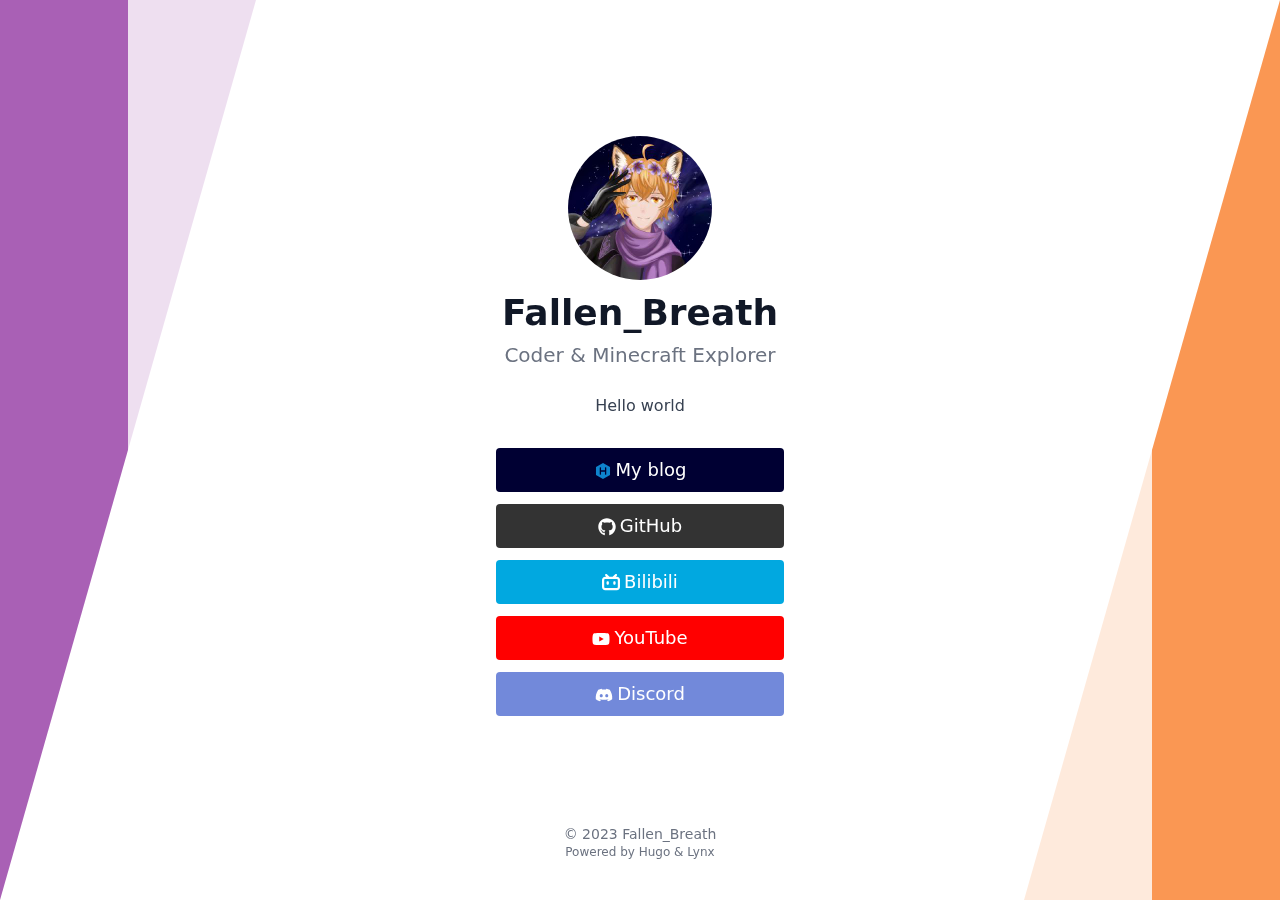
==== index.html @ fc7e2ca7 "deploy: 466e46b40feae7530b69effff3818c81c4ce4b75" ====
<!doctype html><html lang=en><head><meta charset=utf-8><meta http-equiv=content-language content="en"><meta name=viewport content="width=device-width,initial-scale=1"><meta http-equiv=x-ua-compatible content="ie=edge"><title>Fallen_Breath</title><meta name=title content="Fallen_Breath"><meta name=description content><link rel=canonical href=https://fallenbreath.me/><link rel=alternate type=application/rss+xml href=/index.xml title=Fallen_Breath><link type=text/css rel=stylesheet href=/css/main.bundle.min.0ee18db799de64c3e9837ef24f89d8af4ac7f9696e27af61d8c3b2578f68b9fffe9ba05988e21b5f06a4d78134c761743840141bb2765d816182a1c407ec6613.css integrity="sha512-DuGNt5neZMPpg37yT4nYr0rH+WluJ69h2MOyV49ouf/+m6BZiOIbXwak14E0x2F0OEAUG7J2XYFhgqHEB+xmEw=="><link rel=apple-touch-icon sizes=180x180 href=/apple-touch-icon.png><link rel=icon type=image/png sizes=32x32 href=/favicon-32x32.png><link rel=icon type=image/png sizes=16x16 href=/favicon-16x16.png><link rel=manifest href=/site.webmanifest><meta property="og:title" content><meta property="og:description" content><meta property="og:type" content="website"><meta property="og:url" content="https://fallenbreath.me/"><meta name=twitter:card content="summary"><meta name=twitter:title content><meta name=twitter:description content><meta name=generator content="Hugo 0.115.1"><meta name=author content="Fallen_Breath"><link href=#ZgotmplZ rel=me><link href=https://github.com/Fallen-Breath rel=me><link href=#ZgotmplZ rel=me><link href=https://www.youtube.com/ rel=me><link href=https://discord.com/users/457576839087521803 rel=me></head><body class="flex flex-col h-screen px-6 m-auto text-lg leading-7 bg-neutral max-w-7xl text-neutral-900 dark:bg-neutral-800 dark:text-white sm:px-14 md:px-24 lg:px-32"><main class=flex-grow><article class="flex flex-col items-center justify-center h-full mt-10 text-center"><header class="flex flex-col items-center mb-3"><img class="mb-2 rounded-full h-36 w-36" width=144 height=144 alt=Fallen_Breath src=/avatar_hu0527112b28845060affb33c1f9b567ed_116319_288x288_fill_q75_box_smart1.jpg><h1 class="text-4xl font-extrabold dark:text-white">Fallen_Breath</h1><h2 class="text-xl text-neutral-500 dark:text-neutral-400">Coder & Minecraft Explorer</h2><section class="pt-5 prose dark:prose-invert"><p>Hello world</p></section></header><div class="flex flex-col flex-wrap min-w-full mt-4 sm:min-w-0"><a class="link link-hexo mb-3 min-w-full rounded py-2 text-lg sm:px-24" href=https://blog.fallenbreath.me target=_blank rel="me noopener noreferrer"><span class=mr-1><span class="relative inline-block align-text-bottom icon"><!doctype html><svg id="hexo" xmlns="http://www.w3.org/2000/svg" width="512" height="512" viewBox="0 0 512 512" enable-background="new 0 0 512 512"><path fill="#0e83cd" d="M256.4 25.8l-2e2 115.5L56 371.5l199.6 114.7 2e2-115.5.4-230.2L256.4 25.8zM349 354.6l-18.4 10.7-18.6-11V275H2e2v79.6l-18.4 10.7-18.6-11v-197l18.5-10.6 18.5 10.8V237h112v-79.6l18.5-10.6 18.5 10.8v197z"/></svg></span></span>My blog</a>
<a class="link link-github mb-3 min-w-full rounded py-2 text-lg sm:px-24" href=https://github.com/Fallen-Breath target=_blank rel="me noopener noreferrer"><span class=mr-1><span class="relative inline-block align-text-bottom icon"><svg aria-hidden="true" focusable="false" data-prefix="fab" data-icon="github" class="svg-inline--fa fa-github fa-w-16" role="img" xmlns="http://www.w3.org/2000/svg" viewBox="0 0 496 512"><path fill="currentcolor" d="M165.9 397.4c0 2-2.3 3.6-5.2 3.6-3.3.3-5.6-1.3-5.6-3.6.0-2 2.3-3.6 5.2-3.6 3-.3 5.6 1.3 5.6 3.6zm-31.1-4.5c-.7 2 1.3 4.3 4.3 4.9 2.6 1 5.6.0 6.2-2s-1.3-4.3-4.3-5.2c-2.6-.7-5.5.3-6.2 2.3zm44.2-1.7c-2.9.7-4.9 2.6-4.6 4.9.3 2 2.9 3.3 5.9 2.6 2.9-.7 4.9-2.6 4.6-4.6-.3-1.9-3-3.2-5.9-2.9zM244.8 8C106.1 8 0 113.3.0 252c0 110.9 69.8 205.8 169.5 239.2 12.8 2.3 17.3-5.6 17.3-12.1.0-6.2-.3-40.4-.3-61.4.0.0-70 15-84.7-29.8.0.0-11.4-29.1-27.8-36.6.0.0-22.9-15.7 1.6-15.4.0.0 24.9 2 38.6 25.8 21.9 38.6 58.6 27.5 72.9 20.9 2.3-16 8.8-27.1 16-33.7-55.9-6.2-112.3-14.3-112.3-110.5.0-27.5 7.6-41.3 23.6-58.9-2.6-6.5-11.1-33.3 2.6-67.9 20.9-6.5 69 27 69 27 20-5.6 41.5-8.5 62.8-8.5s42.8 2.9 62.8 8.5c0 0 48.1-33.6 69-27 13.7 34.7 5.2 61.4 2.6 67.9 16 17.7 25.8 31.5 25.8 58.9.0 96.5-58.9 104.2-114.8 110.5 9.2 7.9 17 22.9 17 46.4.0 33.7-.3 75.4-.3 83.6.0 6.5 4.6 14.4 17.3 12.1C428.2 457.8 496 362.9 496 252 496 113.3 383.5 8 244.8 8zM97.2 352.9c-1.3 1-1 3.3.7 5.2 1.6 1.6 3.9 2.3 5.2 1 1.3-1 1-3.3-.7-5.2-1.6-1.6-3.9-2.3-5.2-1zm-10.8-8.1c-.7 1.3.3 2.9 2.3 3.9 1.6 1 3.6.7 4.3-.7.7-1.3-.3-2.9-2.3-3.9-2-.6-3.6-.3-4.3.7zm32.4 35.6c-1.6 1.3-1 4.3 1.3 6.2 2.3 2.3 5.2 2.6 6.5 1 1.3-1.3.7-4.3-1.3-6.2-2.2-2.3-5.2-2.6-6.5-1zm-11.4-14.7c-1.6 1-1.6 3.6.0 5.9 1.6 2.3 4.3 3.3 5.6 2.3 1.6-1.3 1.6-3.9.0-6.2-1.4-2.3-4-3.3-5.6-2z"/></svg></span></span>GitHub</a>
<a class="link link-bilibili mb-3 min-w-full rounded py-2 text-lg sm:px-24" href=https://space.bilibili.com/4690315 target=_blank rel="me noopener noreferrer"><span class=mr-1><span class="relative inline-block align-text-bottom icon"><svg xmlns="http://www.w3.org/2000/svg" viewBox="0 0 512 512"><path fill="#fff" d="M488.6 104.1c16.7 18.1 24.4 39.7 23.3 65.7V372.2C511.5 398.6 502.7 420.3 485.4 437.3c-17.2 17-39.1 25.9-65.5 26.7H92.02C65.57 463.2 43.81 454.2 26.74 436.8 9.682 419.4.7667 396.5.0 368.2V169.8c.7667-26 9.682-47.6 26.74-65.7C43.81 87.75 65.57 78.77 92.02 78H121.4L96.05 52.19c-5.75-5.73-8.63-13-8.63-21.79.0-8.8 2.88-16.06 8.63-21.797C101.8 2.868 109.1.0 117.9.0c8.8.0 16.1 2.868 21.9 8.603L213.1 78h88L375.6 8.603C381.7 2.868 389.2.0 398 0s16.1 2.868 21.9 8.603C425.6 14.34 428.5 21.6 428.5 30.4 428.5 39.19 425.6 46.46 419.9 52.19L394.6 78h29.3C450.3 78.77 471.9 87.75 488.6 104.1h0zm-38.8 69.7C449.4 164.2 446.1 156.4 439.1 150.3 433.9 144.2 425.1 140.9 416.4 140.5H96.05C86.46 140.9 78.6 144.2 72.47 150.3 66.33 156.4 63.07 164.2 62.69 173.8V368.2C62.69 377.4 65.95 385.2 72.47 391.7S86.85 401.5 96.05 401.5H416.4C425.6 401.5 433.4 398.2 439.7 391.7S449.4 377.4 449.8 368.2V173.8zM185.5 216.5C191.8 222.8 195.2 230.6 195.6 239.7V273C195.2 282.2 191.9 289.9 185.8 296.2 179.6 302.5 171.8 305.7 162.2 305.7 152.6 305.7 144.7 302.5 138.6 296.2S129.2 282.2 128.8 273V239.7C129.2 230.6 132.6 222.8 138.9 216.5 145.2 210.2 152.1 206.9 162.2 206.5 171.4 206.9 179.2 210.2 185.5 216.5h0zm191.5.0C383.3 222.8 386.7 230.6 387.1 239.7V273C386.7 282.2 383.4 289.9 377.3 296.2 371.2 302.5 363.3 305.7 353.7 305.7 344.1 305.7 336.3 302.5 330.1 296.2 323.1 289.9 320.7 282.2 320.4 273V239.7C320.7 230.6 324.1 222.8 330.4 216.5 336.7 210.2 344.5 206.9 353.7 206.5 362.9 206.9 370.7 210.2 377 216.5h0z"/></svg></span></span>Bilibili</a>
<a class="link link-youtube mb-3 min-w-full rounded py-2 text-lg sm:px-24" href=https://www.youtube.com/ target=_blank rel="me noopener noreferrer"><span class=mr-1><span class="relative inline-block align-text-bottom icon"><svg aria-hidden="true" focusable="false" data-prefix="fab" data-icon="youtube" class="svg-inline--fa fa-youtube fa-w-18" role="img" xmlns="http://www.w3.org/2000/svg" viewBox="0 0 576 512"><path fill="currentcolor" d="M549.655 124.083c-6.281-23.65-24.787-42.276-48.284-48.597C458.781 64 288 64 288 64S117.22 64 74.629 75.486c-23.497 6.322-42.003 24.947-48.284 48.597-11.412 42.867-11.412 132.305-11.412 132.305s0 89.438 11.412 132.305c6.281 23.65 24.787 41.5 48.284 47.821C117.22 448 288 448 288 448s170.78.0 213.371-11.486c23.497-6.321 42.003-24.171 48.284-47.821 11.412-42.867 11.412-132.305 11.412-132.305s0-89.438-11.412-132.305zm-317.51 213.508V175.185l142.739 81.205-142.739 81.201z"/></svg></span></span>YouTube</a>
<a class="link link-discord mb-3 min-w-full rounded py-2 text-lg sm:px-24" href=https://discord.com/users/457576839087521803 target=_blank rel="me noopener noreferrer"><span class=mr-1><span class="relative inline-block align-text-bottom icon"><svg aria-hidden="true" focusable="false" data-prefix="fab" data-icon="discord" class="svg-inline--fa fa-discord fa-w-20" role="img" xmlns="http://www.w3.org/2000/svg" viewBox="0 0 640 512"><path fill="currentcolor" d="M524.531 69.836a1.5 1.5.0 00-.764-.7A485.065 485.065.0 00404.081 32.03a1.816 1.816.0 00-1.923.91 337.461 337.461.0 00-14.9 30.6 447.848 447.848.0 00-134.426.0 309.541 309.541.0 00-15.135-30.6 1.89 1.89.0 00-1.924-.91A483.689 483.689.0 00116.085 69.137a1.712 1.712.0 00-.788.676C39.068 183.651 18.186 294.69 28.43 404.354a2.016 2.016.0 00.765 1.375A487.666 487.666.0 00176.02 479.918a1.9 1.9.0 002.063-.676A348.2 348.2.0 00208.12 430.4a1.86 1.86.0 00-1.019-2.588 321.173 321.173.0 01-45.868-21.853 1.885 1.885.0 01-.185-3.126c3.082-2.309 6.166-4.711 9.109-7.137a1.819 1.819.0 011.9-.256c96.229 43.917 200.41 43.917 295.5.0a1.812 1.812.0 011.924.233c2.944 2.426 6.027 4.851 9.132 7.16a1.884 1.884.0 01-.162 3.126 301.407 301.407.0 01-45.89 21.83 1.875 1.875.0 00-1 2.611 391.055 391.055.0 0030.014 48.815 1.864 1.864.0 002.063.7A486.048 486.048.0 00610.7 405.729a1.882 1.882.0 00.765-1.352C623.729 277.594 590.933 167.465 524.531 69.836zM222.491 337.58c-28.972.0-52.844-26.587-52.844-59.239S193.056 219.1 222.491 219.1c29.665.0 53.306 26.82 52.843 59.239.0 32.654-23.41 59.241-52.843 59.241zm195.38.0c-28.971.0-52.843-26.587-52.843-59.239S388.437 219.1 417.871 219.1c29.667.0 53.307 26.82 52.844 59.239.0 32.654-23.177 59.241-52.844 59.241z"/></svg></span></span>Discord</a></div></article></main><footer class=py-10><div class=text-center><p class="text-sm text-neutral-500 dark:text-neutral-400">&copy;
2023
Fallen_Breath</p><p class="text-xs text-neutral-500 dark:text-neutral-400">Powered by <a class="hover:underline hover:decoration-primary-400 hover:text-primary-500" href=https://gohugo.io/ target=_blank rel="noopener noreferrer">Hugo</a> & <a class="hover:underline hover:decoration-primary-400 hover:text-primary-500" href=https://git.io/hugo-lynx target=_blank rel="noopener noreferrer">Lynx</a></p></div></footer></body></html>
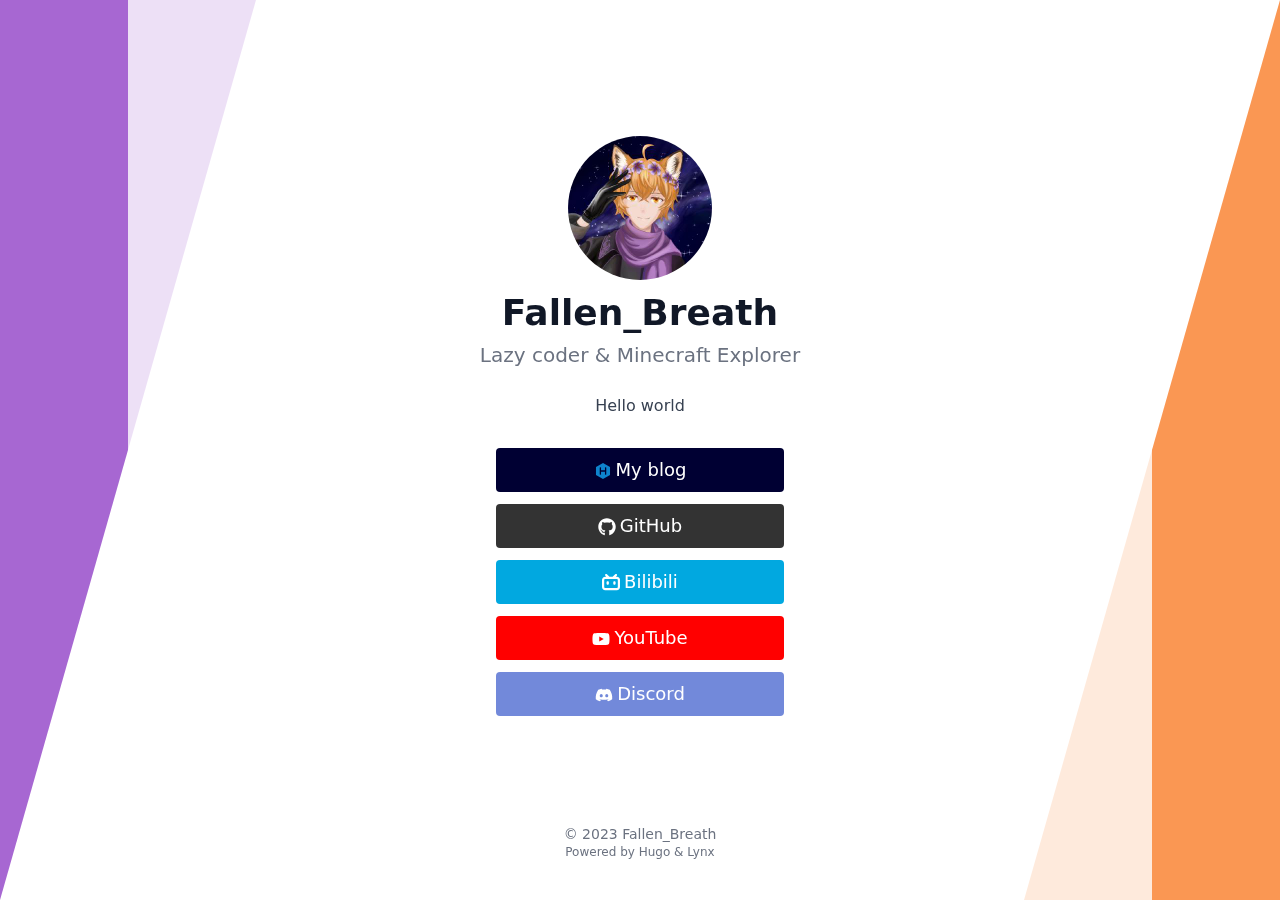
==== commit 7493893f: "deploy: 51c7305316b05bb097aaea886f5a0f338e33e2c0" ====
--- a/index.html
+++ b/index.html
@@ -1,4 +1,4 @@
-<!doctype html><html lang=en><head><meta charset=utf-8><meta http-equiv=content-language content="en"><meta name=viewport content="width=device-width,initial-scale=1"><meta http-equiv=x-ua-compatible content="ie=edge"><title>Fallen_Breath</title><meta name=title content="Fallen_Breath"><meta name=description content><link rel=canonical href=https://fallenbreath.me/><link rel=alternate type=application/rss+xml href=/index.xml title=Fallen_Breath><link type=text/css rel=stylesheet href=/css/main.bundle.min.0ee18db799de64c3e9837ef24f89d8af4ac7f9696e27af61d8c3b2578f68b9fffe9ba05988e21b5f06a4d78134c761743840141bb2765d816182a1c407ec6613.css integrity="sha512-DuGNt5neZMPpg37yT4nYr0rH+WluJ69h2MOyV49ouf/+m6BZiOIbXwak14E0x2F0OEAUG7J2XYFhgqHEB+xmEw=="><link rel=apple-touch-icon sizes=180x180 href=/apple-touch-icon.png><link rel=icon type=image/png sizes=32x32 href=/favicon-32x32.png><link rel=icon type=image/png sizes=16x16 href=/favicon-16x16.png><link rel=manifest href=/site.webmanifest><meta property="og:title" content><meta property="og:description" content><meta property="og:type" content="website"><meta property="og:url" content="https://fallenbreath.me/"><meta name=twitter:card content="summary"><meta name=twitter:title content><meta name=twitter:description content><meta name=generator content="Hugo 0.115.1"><meta name=author content="Fallen_Breath"><link href=#ZgotmplZ rel=me><link href=https://github.com/Fallen-Breath rel=me><link href=#ZgotmplZ rel=me><link href=https://www.youtube.com/ rel=me><link href=https://discord.com/users/457576839087521803 rel=me></head><body class="flex flex-col h-screen px-6 m-auto text-lg leading-7 bg-neutral max-w-7xl text-neutral-900 dark:bg-neutral-800 dark:text-white sm:px-14 md:px-24 lg:px-32"><main class=flex-grow><article class="flex flex-col items-center justify-center h-full mt-10 text-center"><header class="flex flex-col items-center mb-3"><img class="mb-2 rounded-full h-36 w-36" width=144 height=144 alt=Fallen_Breath src=/avatar_hu0527112b28845060affb33c1f9b567ed_116319_288x288_fill_q75_box_smart1.jpg><h1 class="text-4xl font-extrabold dark:text-white">Fallen_Breath</h1><h2 class="text-xl text-neutral-500 dark:text-neutral-400">Coder & Minecraft Explorer</h2><section class="pt-5 prose dark:prose-invert"><p>Hello world</p></section></header><div class="flex flex-col flex-wrap min-w-full mt-4 sm:min-w-0"><a class="link link-hexo mb-3 min-w-full rounded py-2 text-lg sm:px-24" href=https://blog.fallenbreath.me target=_blank rel="me noopener noreferrer"><span class=mr-1><span class="relative inline-block align-text-bottom icon"><!doctype html><svg id="hexo" xmlns="http://www.w3.org/2000/svg" width="512" height="512" viewBox="0 0 512 512" enable-background="new 0 0 512 512"><path fill="#0e83cd" d="M256.4 25.8l-2e2 115.5L56 371.5l199.6 114.7 2e2-115.5.4-230.2L256.4 25.8zM349 354.6l-18.4 10.7-18.6-11V275H2e2v79.6l-18.4 10.7-18.6-11v-197l18.5-10.6 18.5 10.8V237h112v-79.6l18.5-10.6 18.5 10.8v197z"/></svg></span></span>My blog</a>
+<!doctype html><html lang=en><head><meta charset=utf-8><meta http-equiv=content-language content="en"><meta name=viewport content="width=device-width,initial-scale=1"><meta http-equiv=x-ua-compatible content="ie=edge"><title>Fallen_Breath</title><meta name=title content="Fallen_Breath"><meta name=description content><link rel=canonical href=https://fallenbreath.me/><link rel=alternate type=application/rss+xml href=/index.xml title=Fallen_Breath><link type=text/css rel=stylesheet href=/css/main.bundle.min.f514777cad59373bf35b224817fdd8e51df0c2ccab60c703c161200c68b07dab4788d46e0a65f656717a1e69125ea47c53d285c799048e5a37b06a999da32fdb.css integrity="sha512-9RR3fK1ZNzvzWyJIF/3Y5R3wwsyrYMcDwWEgDGiwfatHiNRuCmX2VnF6HmkSXqR8U9KFx5kEjlo3sGqZnaMv2w=="><link rel=apple-touch-icon sizes=180x180 href=/apple-touch-icon.png><link rel=icon type=image/png sizes=32x32 href=/favicon-32x32.png><link rel=icon type=image/png sizes=16x16 href=/favicon-16x16.png><link rel=manifest href=/site.webmanifest><meta property="og:title" content><meta property="og:description" content><meta property="og:type" content="website"><meta property="og:url" content="https://fallenbreath.me/"><meta name=twitter:card content="summary"><meta name=twitter:title content><meta name=twitter:description content><meta name=generator content="Hugo 0.115.1"><meta name=author content="Fallen_Breath"><link href=#ZgotmplZ rel=me><link href=https://github.com/Fallen-Breath rel=me><link href=#ZgotmplZ rel=me><link href=https://www.youtube.com/ rel=me><link href=https://discord.com/users/457576839087521803 rel=me></head><body class="flex flex-col h-screen px-6 m-auto text-lg leading-7 bg-neutral max-w-7xl text-neutral-900 dark:bg-neutral-800 dark:text-white sm:px-14 md:px-24 lg:px-32"><main class=flex-grow><article class="flex flex-col items-center justify-center h-full mt-10 text-center"><header class="flex flex-col items-center mb-3"><img class="mb-2 rounded-full h-36 w-36" width=144 height=144 alt=Fallen_Breath src=/avatar_hu0527112b28845060affb33c1f9b567ed_116319_288x288_fill_q75_box_smart1.jpg><h1 class="text-4xl font-extrabold dark:text-white">Fallen_Breath</h1><h2 class="text-xl text-neutral-500 dark:text-neutral-400">Lazy coder & Minecraft Explorer</h2><section class="pt-5 prose dark:prose-invert"><p>Hello world</p></section></header><div class="flex flex-col flex-wrap min-w-full mt-4 sm:min-w-0"><a class="link link-hexo mb-3 min-w-full rounded py-2 text-lg sm:px-24" href=https://blog.fallenbreath.me target=_blank rel="me noopener noreferrer"><span class=mr-1><span class="relative inline-block align-text-bottom icon"><!doctype html><svg id="hexo" xmlns="http://www.w3.org/2000/svg" width="512" height="512" viewBox="0 0 512 512" enable-background="new 0 0 512 512"><path fill="#0e83cd" d="M256.4 25.8l-2e2 115.5L56 371.5l199.6 114.7 2e2-115.5.4-230.2L256.4 25.8zM349 354.6l-18.4 10.7-18.6-11V275H2e2v79.6l-18.4 10.7-18.6-11v-197l18.5-10.6 18.5 10.8V237h112v-79.6l18.5-10.6 18.5 10.8v197z"/></svg></span></span>My blog</a>
 <a class="link link-github mb-3 min-w-full rounded py-2 text-lg sm:px-24" href=https://github.com/Fallen-Breath target=_blank rel="me noopener noreferrer"><span class=mr-1><span class="relative inline-block align-text-bottom icon"><svg aria-hidden="true" focusable="false" data-prefix="fab" data-icon="github" class="svg-inline--fa fa-github fa-w-16" role="img" xmlns="http://www.w3.org/2000/svg" viewBox="0 0 496 512"><path fill="currentcolor" d="M165.9 397.4c0 2-2.3 3.6-5.2 3.6-3.3.3-5.6-1.3-5.6-3.6.0-2 2.3-3.6 5.2-3.6 3-.3 5.6 1.3 5.6 3.6zm-31.1-4.5c-.7 2 1.3 4.3 4.3 4.9 2.6 1 5.6.0 6.2-2s-1.3-4.3-4.3-5.2c-2.6-.7-5.5.3-6.2 2.3zm44.2-1.7c-2.9.7-4.9 2.6-4.6 4.9.3 2 2.9 3.3 5.9 2.6 2.9-.7 4.9-2.6 4.6-4.6-.3-1.9-3-3.2-5.9-2.9zM244.8 8C106.1 8 0 113.3.0 252c0 110.9 69.8 205.8 169.5 239.2 12.8 2.3 17.3-5.6 17.3-12.1.0-6.2-.3-40.4-.3-61.4.0.0-70 15-84.7-29.8.0.0-11.4-29.1-27.8-36.6.0.0-22.9-15.7 1.6-15.4.0.0 24.9 2 38.6 25.8 21.9 38.6 58.6 27.5 72.9 20.9 2.3-16 8.8-27.1 16-33.7-55.9-6.2-112.3-14.3-112.3-110.5.0-27.5 7.6-41.3 23.6-58.9-2.6-6.5-11.1-33.3 2.6-67.9 20.9-6.5 69 27 69 27 20-5.6 41.5-8.5 62.8-8.5s42.8 2.9 62.8 8.5c0 0 48.1-33.6 69-27 13.7 34.7 5.2 61.4 2.6 67.9 16 17.7 25.8 31.5 25.8 58.9.0 96.5-58.9 104.2-114.8 110.5 9.2 7.9 17 22.9 17 46.4.0 33.7-.3 75.4-.3 83.6.0 6.5 4.6 14.4 17.3 12.1C428.2 457.8 496 362.9 496 252 496 113.3 383.5 8 244.8 8zM97.2 352.9c-1.3 1-1 3.3.7 5.2 1.6 1.6 3.9 2.3 5.2 1 1.3-1 1-3.3-.7-5.2-1.6-1.6-3.9-2.3-5.2-1zm-10.8-8.1c-.7 1.3.3 2.9 2.3 3.9 1.6 1 3.6.7 4.3-.7.7-1.3-.3-2.9-2.3-3.9-2-.6-3.6-.3-4.3.7zm32.4 35.6c-1.6 1.3-1 4.3 1.3 6.2 2.3 2.3 5.2 2.6 6.5 1 1.3-1.3.7-4.3-1.3-6.2-2.2-2.3-5.2-2.6-6.5-1zm-11.4-14.7c-1.6 1-1.6 3.6.0 5.9 1.6 2.3 4.3 3.3 5.6 2.3 1.6-1.3 1.6-3.9.0-6.2-1.4-2.3-4-3.3-5.6-2z"/></svg></span></span>GitHub</a>
 <a class="link link-bilibili mb-3 min-w-full rounded py-2 text-lg sm:px-24" href=https://space.bilibili.com/4690315 target=_blank rel="me noopener noreferrer"><span class=mr-1><span class="relative inline-block align-text-bottom icon"><svg xmlns="http://www.w3.org/2000/svg" viewBox="0 0 512 512"><path fill="#fff" d="M488.6 104.1c16.7 18.1 24.4 39.7 23.3 65.7V372.2C511.5 398.6 502.7 420.3 485.4 437.3c-17.2 17-39.1 25.9-65.5 26.7H92.02C65.57 463.2 43.81 454.2 26.74 436.8 9.682 419.4.7667 396.5.0 368.2V169.8c.7667-26 9.682-47.6 26.74-65.7C43.81 87.75 65.57 78.77 92.02 78H121.4L96.05 52.19c-5.75-5.73-8.63-13-8.63-21.79.0-8.8 2.88-16.06 8.63-21.797C101.8 2.868 109.1.0 117.9.0c8.8.0 16.1 2.868 21.9 8.603L213.1 78h88L375.6 8.603C381.7 2.868 389.2.0 398 0s16.1 2.868 21.9 8.603C425.6 14.34 428.5 21.6 428.5 30.4 428.5 39.19 425.6 46.46 419.9 52.19L394.6 78h29.3C450.3 78.77 471.9 87.75 488.6 104.1h0zm-38.8 69.7C449.4 164.2 446.1 156.4 439.1 150.3 433.9 144.2 425.1 140.9 416.4 140.5H96.05C86.46 140.9 78.6 144.2 72.47 150.3 66.33 156.4 63.07 164.2 62.69 173.8V368.2C62.69 377.4 65.95 385.2 72.47 391.7S86.85 401.5 96.05 401.5H416.4C425.6 401.5 433.4 398.2 439.7 391.7S449.4 377.4 449.8 368.2V173.8zM185.5 216.5C191.8 222.8 195.2 230.6 195.6 239.7V273C195.2 282.2 191.9 289.9 185.8 296.2 179.6 302.5 171.8 305.7 162.2 305.7 152.6 305.7 144.7 302.5 138.6 296.2S129.2 282.2 128.8 273V239.7C129.2 230.6 132.6 222.8 138.9 216.5 145.2 210.2 152.1 206.9 162.2 206.5 171.4 206.9 179.2 210.2 185.5 216.5h0zm191.5.0C383.3 222.8 386.7 230.6 387.1 239.7V273C386.7 282.2 383.4 289.9 377.3 296.2 371.2 302.5 363.3 305.7 353.7 305.7 344.1 305.7 336.3 302.5 330.1 296.2 323.1 289.9 320.7 282.2 320.4 273V239.7C320.7 230.6 324.1 222.8 330.4 216.5 336.7 210.2 344.5 206.9 353.7 206.5 362.9 206.9 370.7 210.2 377 216.5h0z"/></svg></span></span>Bilibili</a>
 <a class="link link-youtube mb-3 min-w-full rounded py-2 text-lg sm:px-24" href=https://www.youtube.com/ target=_blank rel="me noopener noreferrer"><span class=mr-1><span class="relative inline-block align-text-bottom icon"><svg aria-hidden="true" focusable="false" data-prefix="fab" data-icon="youtube" class="svg-inline--fa fa-youtube fa-w-18" role="img" xmlns="http://www.w3.org/2000/svg" viewBox="0 0 576 512"><path fill="currentcolor" d="M549.655 124.083c-6.281-23.65-24.787-42.276-48.284-48.597C458.781 64 288 64 288 64S117.22 64 74.629 75.486c-23.497 6.322-42.003 24.947-48.284 48.597-11.412 42.867-11.412 132.305-11.412 132.305s0 89.438 11.412 132.305c6.281 23.65 24.787 41.5 48.284 47.821C117.22 448 288 448 288 448s170.78.0 213.371-11.486c23.497-6.321 42.003-24.171 48.284-47.821 11.412-42.867 11.412-132.305 11.412-132.305s0-89.438-11.412-132.305zm-317.51 213.508V175.185l142.739 81.205-142.739 81.201z"/></svg></span></span>YouTube</a>
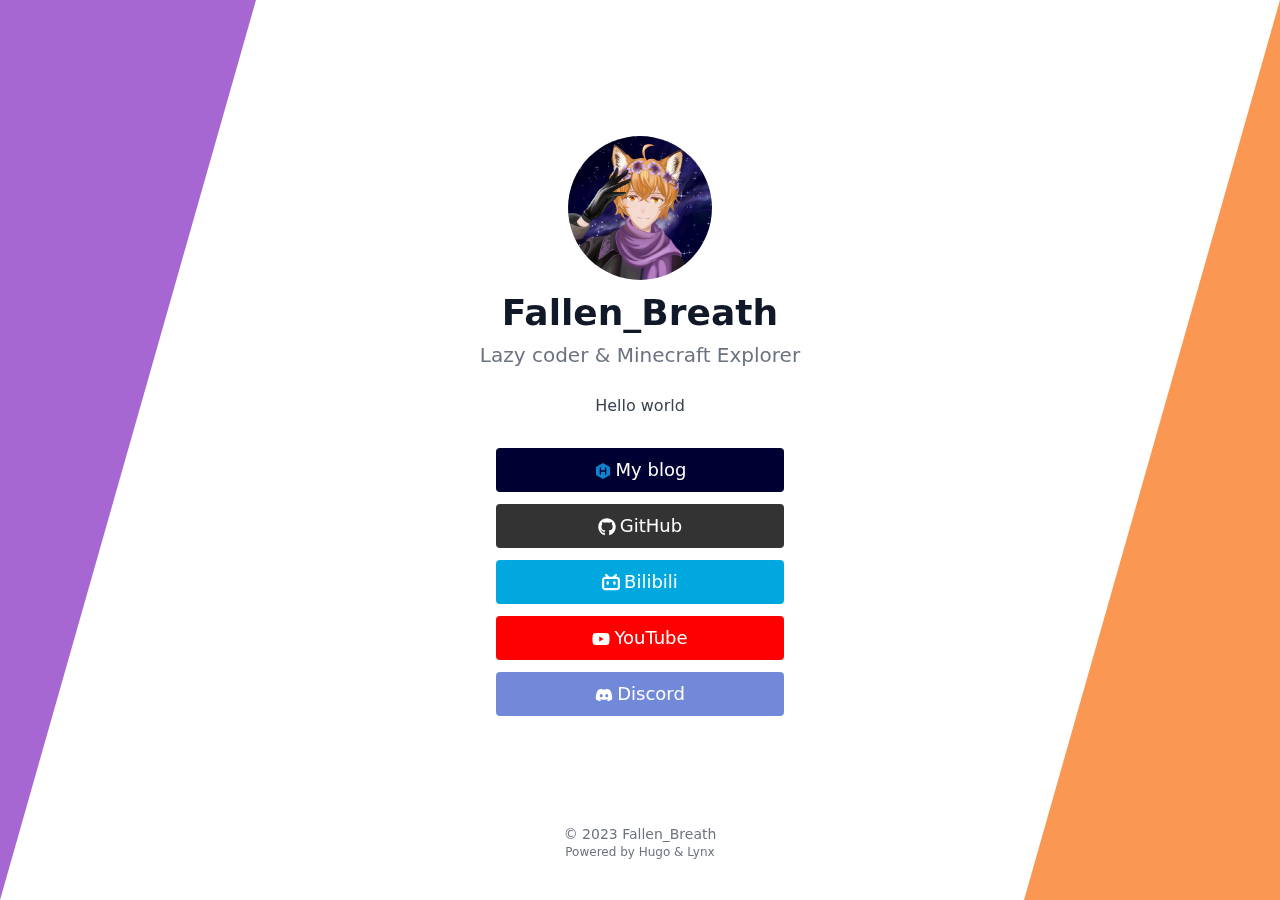
==== commit 6b406b00: "deploy: e636e8ea647b3e4a66cdeb341aa0852803db344f" ====
--- a/index.html
+++ b/index.html
@@ -1,4 +1,4 @@
-<!doctype html><html lang=en><head><meta charset=utf-8><meta http-equiv=content-language content="en"><meta name=viewport content="width=device-width,initial-scale=1"><meta http-equiv=x-ua-compatible content="ie=edge"><title>Fallen_Breath</title><meta name=title content="Fallen_Breath"><meta name=description content><link rel=canonical href=https://fallenbreath.me/><link rel=alternate type=application/rss+xml href=/index.xml title=Fallen_Breath><link type=text/css rel=stylesheet href=/css/main.bundle.min.f514777cad59373bf35b224817fdd8e51df0c2ccab60c703c161200c68b07dab4788d46e0a65f656717a1e69125ea47c53d285c799048e5a37b06a999da32fdb.css integrity="sha512-9RR3fK1ZNzvzWyJIF/3Y5R3wwsyrYMcDwWEgDGiwfatHiNRuCmX2VnF6HmkSXqR8U9KFx5kEjlo3sGqZnaMv2w=="><link rel=apple-touch-icon sizes=180x180 href=/apple-touch-icon.png><link rel=icon type=image/png sizes=32x32 href=/favicon-32x32.png><link rel=icon type=image/png sizes=16x16 href=/favicon-16x16.png><link rel=manifest href=/site.webmanifest><meta property="og:title" content><meta property="og:description" content><meta property="og:type" content="website"><meta property="og:url" content="https://fallenbreath.me/"><meta name=twitter:card content="summary"><meta name=twitter:title content><meta name=twitter:description content><meta name=generator content="Hugo 0.115.1"><meta name=author content="Fallen_Breath"><link href=#ZgotmplZ rel=me><link href=https://github.com/Fallen-Breath rel=me><link href=#ZgotmplZ rel=me><link href=https://www.youtube.com/ rel=me><link href=https://discord.com/users/457576839087521803 rel=me></head><body class="flex flex-col h-screen px-6 m-auto text-lg leading-7 bg-neutral max-w-7xl text-neutral-900 dark:bg-neutral-800 dark:text-white sm:px-14 md:px-24 lg:px-32"><main class=flex-grow><article class="flex flex-col items-center justify-center h-full mt-10 text-center"><header class="flex flex-col items-center mb-3"><img class="mb-2 rounded-full h-36 w-36" width=144 height=144 alt=Fallen_Breath src=/avatar_hu0527112b28845060affb33c1f9b567ed_116319_288x288_fill_q75_box_smart1.jpg><h1 class="text-4xl font-extrabold dark:text-white">Fallen_Breath</h1><h2 class="text-xl text-neutral-500 dark:text-neutral-400">Lazy coder & Minecraft Explorer</h2><section class="pt-5 prose dark:prose-invert"><p>Hello world</p></section></header><div class="flex flex-col flex-wrap min-w-full mt-4 sm:min-w-0"><a class="link link-hexo mb-3 min-w-full rounded py-2 text-lg sm:px-24" href=https://blog.fallenbreath.me target=_blank rel="me noopener noreferrer"><span class=mr-1><span class="relative inline-block align-text-bottom icon"><!doctype html><svg id="hexo" xmlns="http://www.w3.org/2000/svg" width="512" height="512" viewBox="0 0 512 512" enable-background="new 0 0 512 512"><path fill="#0e83cd" d="M256.4 25.8l-2e2 115.5L56 371.5l199.6 114.7 2e2-115.5.4-230.2L256.4 25.8zM349 354.6l-18.4 10.7-18.6-11V275H2e2v79.6l-18.4 10.7-18.6-11v-197l18.5-10.6 18.5 10.8V237h112v-79.6l18.5-10.6 18.5 10.8v197z"/></svg></span></span>My blog</a>
+<!doctype html><html lang=en><head><meta charset=utf-8><meta http-equiv=content-language content="en"><meta name=viewport content="width=device-width,initial-scale=1"><meta http-equiv=x-ua-compatible content="ie=edge"><title>Fallen_Breath</title><meta name=title content="Fallen_Breath"><meta name=description content><link rel=canonical href=https://fallenbreath.me/><link rel=alternate type=application/rss+xml href=/index.xml title=Fallen_Breath><link type=text/css rel=stylesheet href=/css/main.bundle.min.bf29c938d5b5cf713b5740462f0ea483ba4be7bcfe76dc2a13a506e71821f959f9651468db53605938d6de8f0345252f19faa3b6130e2fad819f60d9fe94df92.css integrity="sha512-vynJONW1z3E7V0BGLw6kg7pL57z+dtwqE6UG5xgh+Vn5ZRRo21NgWTjW3o8DRSUvGfqjthMOL62Bn2DZ/pTfkg=="><link rel=apple-touch-icon sizes=180x180 href=/apple-touch-icon.png><link rel=icon type=image/png sizes=32x32 href=/favicon-32x32.png><link rel=icon type=image/png sizes=16x16 href=/favicon-16x16.png><link rel=manifest href=/site.webmanifest><meta property="og:title" content><meta property="og:description" content><meta property="og:type" content="website"><meta property="og:url" content="https://fallenbreath.me/"><meta name=twitter:card content="summary"><meta name=twitter:title content><meta name=twitter:description content><meta name=generator content="Hugo 0.115.1"><meta name=author content="Fallen_Breath"><link href=#ZgotmplZ rel=me><link href=https://github.com/Fallen-Breath rel=me><link href=#ZgotmplZ rel=me><link href=https://www.youtube.com/ rel=me><link href=https://discord.com/users/457576839087521803 rel=me></head><body class="flex flex-col h-screen px-6 m-auto text-lg leading-7 bg-neutral max-w-7xl text-neutral-900 dark:bg-neutral-800 dark:text-white sm:px-14 md:px-24 lg:px-32"><main class=flex-grow><article class="flex flex-col items-center justify-center h-full mt-10 text-center"><header class="flex flex-col items-center mb-3"><img class="mb-2 rounded-full h-36 w-36" width=144 height=144 alt=Fallen_Breath src=/avatar_hu0527112b28845060affb33c1f9b567ed_116319_288x288_fill_q75_box_smart1.jpg><h1 class="text-4xl font-extrabold dark:text-white">Fallen_Breath</h1><h2 class="text-xl text-neutral-500 dark:text-neutral-400">Lazy coder & Minecraft Explorer</h2><section class="pt-5 prose dark:prose-invert"><p>Hello world</p></section></header><div class="flex flex-col flex-wrap min-w-full mt-4 sm:min-w-0"><a class="link link-hexo mb-3 min-w-full rounded py-2 text-lg sm:px-24" href=https://blog.fallenbreath.me target=_blank rel="me noopener noreferrer"><span class=mr-1><span class="relative inline-block align-text-bottom icon"><!doctype html><svg id="hexo" xmlns="http://www.w3.org/2000/svg" width="512" height="512" viewBox="0 0 512 512" enable-background="new 0 0 512 512"><path fill="#0e83cd" d="M256.4 25.8l-2e2 115.5L56 371.5l199.6 114.7 2e2-115.5.4-230.2L256.4 25.8zM349 354.6l-18.4 10.7-18.6-11V275H2e2v79.6l-18.4 10.7-18.6-11v-197l18.5-10.6 18.5 10.8V237h112v-79.6l18.5-10.6 18.5 10.8v197z"/></svg></span></span>My blog</a>
 <a class="link link-github mb-3 min-w-full rounded py-2 text-lg sm:px-24" href=https://github.com/Fallen-Breath target=_blank rel="me noopener noreferrer"><span class=mr-1><span class="relative inline-block align-text-bottom icon"><svg aria-hidden="true" focusable="false" data-prefix="fab" data-icon="github" class="svg-inline--fa fa-github fa-w-16" role="img" xmlns="http://www.w3.org/2000/svg" viewBox="0 0 496 512"><path fill="currentcolor" d="M165.9 397.4c0 2-2.3 3.6-5.2 3.6-3.3.3-5.6-1.3-5.6-3.6.0-2 2.3-3.6 5.2-3.6 3-.3 5.6 1.3 5.6 3.6zm-31.1-4.5c-.7 2 1.3 4.3 4.3 4.9 2.6 1 5.6.0 6.2-2s-1.3-4.3-4.3-5.2c-2.6-.7-5.5.3-6.2 2.3zm44.2-1.7c-2.9.7-4.9 2.6-4.6 4.9.3 2 2.9 3.3 5.9 2.6 2.9-.7 4.9-2.6 4.6-4.6-.3-1.9-3-3.2-5.9-2.9zM244.8 8C106.1 8 0 113.3.0 252c0 110.9 69.8 205.8 169.5 239.2 12.8 2.3 17.3-5.6 17.3-12.1.0-6.2-.3-40.4-.3-61.4.0.0-70 15-84.7-29.8.0.0-11.4-29.1-27.8-36.6.0.0-22.9-15.7 1.6-15.4.0.0 24.9 2 38.6 25.8 21.9 38.6 58.6 27.5 72.9 20.9 2.3-16 8.8-27.1 16-33.7-55.9-6.2-112.3-14.3-112.3-110.5.0-27.5 7.6-41.3 23.6-58.9-2.6-6.5-11.1-33.3 2.6-67.9 20.9-6.5 69 27 69 27 20-5.6 41.5-8.5 62.8-8.5s42.8 2.9 62.8 8.5c0 0 48.1-33.6 69-27 13.7 34.7 5.2 61.4 2.6 67.9 16 17.7 25.8 31.5 25.8 58.9.0 96.5-58.9 104.2-114.8 110.5 9.2 7.9 17 22.9 17 46.4.0 33.7-.3 75.4-.3 83.6.0 6.5 4.6 14.4 17.3 12.1C428.2 457.8 496 362.9 496 252 496 113.3 383.5 8 244.8 8zM97.2 352.9c-1.3 1-1 3.3.7 5.2 1.6 1.6 3.9 2.3 5.2 1 1.3-1 1-3.3-.7-5.2-1.6-1.6-3.9-2.3-5.2-1zm-10.8-8.1c-.7 1.3.3 2.9 2.3 3.9 1.6 1 3.6.7 4.3-.7.7-1.3-.3-2.9-2.3-3.9-2-.6-3.6-.3-4.3.7zm32.4 35.6c-1.6 1.3-1 4.3 1.3 6.2 2.3 2.3 5.2 2.6 6.5 1 1.3-1.3.7-4.3-1.3-6.2-2.2-2.3-5.2-2.6-6.5-1zm-11.4-14.7c-1.6 1-1.6 3.6.0 5.9 1.6 2.3 4.3 3.3 5.6 2.3 1.6-1.3 1.6-3.9.0-6.2-1.4-2.3-4-3.3-5.6-2z"/></svg></span></span>GitHub</a>
 <a class="link link-bilibili mb-3 min-w-full rounded py-2 text-lg sm:px-24" href=https://space.bilibili.com/4690315 target=_blank rel="me noopener noreferrer"><span class=mr-1><span class="relative inline-block align-text-bottom icon"><svg xmlns="http://www.w3.org/2000/svg" viewBox="0 0 512 512"><path fill="#fff" d="M488.6 104.1c16.7 18.1 24.4 39.7 23.3 65.7V372.2C511.5 398.6 502.7 420.3 485.4 437.3c-17.2 17-39.1 25.9-65.5 26.7H92.02C65.57 463.2 43.81 454.2 26.74 436.8 9.682 419.4.7667 396.5.0 368.2V169.8c.7667-26 9.682-47.6 26.74-65.7C43.81 87.75 65.57 78.77 92.02 78H121.4L96.05 52.19c-5.75-5.73-8.63-13-8.63-21.79.0-8.8 2.88-16.06 8.63-21.797C101.8 2.868 109.1.0 117.9.0c8.8.0 16.1 2.868 21.9 8.603L213.1 78h88L375.6 8.603C381.7 2.868 389.2.0 398 0s16.1 2.868 21.9 8.603C425.6 14.34 428.5 21.6 428.5 30.4 428.5 39.19 425.6 46.46 419.9 52.19L394.6 78h29.3C450.3 78.77 471.9 87.75 488.6 104.1h0zm-38.8 69.7C449.4 164.2 446.1 156.4 439.1 150.3 433.9 144.2 425.1 140.9 416.4 140.5H96.05C86.46 140.9 78.6 144.2 72.47 150.3 66.33 156.4 63.07 164.2 62.69 173.8V368.2C62.69 377.4 65.95 385.2 72.47 391.7S86.85 401.5 96.05 401.5H416.4C425.6 401.5 433.4 398.2 439.7 391.7S449.4 377.4 449.8 368.2V173.8zM185.5 216.5C191.8 222.8 195.2 230.6 195.6 239.7V273C195.2 282.2 191.9 289.9 185.8 296.2 179.6 302.5 171.8 305.7 162.2 305.7 152.6 305.7 144.7 302.5 138.6 296.2S129.2 282.2 128.8 273V239.7C129.2 230.6 132.6 222.8 138.9 216.5 145.2 210.2 152.1 206.9 162.2 206.5 171.4 206.9 179.2 210.2 185.5 216.5h0zm191.5.0C383.3 222.8 386.7 230.6 387.1 239.7V273C386.7 282.2 383.4 289.9 377.3 296.2 371.2 302.5 363.3 305.7 353.7 305.7 344.1 305.7 336.3 302.5 330.1 296.2 323.1 289.9 320.7 282.2 320.4 273V239.7C320.7 230.6 324.1 222.8 330.4 216.5 336.7 210.2 344.5 206.9 353.7 206.5 362.9 206.9 370.7 210.2 377 216.5h0z"/></svg></span></span>Bilibili</a>
 <a class="link link-youtube mb-3 min-w-full rounded py-2 text-lg sm:px-24" href=https://www.youtube.com/ target=_blank rel="me noopener noreferrer"><span class=mr-1><span class="relative inline-block align-text-bottom icon"><svg aria-hidden="true" focusable="false" data-prefix="fab" data-icon="youtube" class="svg-inline--fa fa-youtube fa-w-18" role="img" xmlns="http://www.w3.org/2000/svg" viewBox="0 0 576 512"><path fill="currentcolor" d="M549.655 124.083c-6.281-23.65-24.787-42.276-48.284-48.597C458.781 64 288 64 288 64S117.22 64 74.629 75.486c-23.497 6.322-42.003 24.947-48.284 48.597-11.412 42.867-11.412 132.305-11.412 132.305s0 89.438 11.412 132.305c6.281 23.65 24.787 41.5 48.284 47.821C117.22 448 288 448 288 448s170.78.0 213.371-11.486c23.497-6.321 42.003-24.171 48.284-47.821 11.412-42.867 11.412-132.305 11.412-132.305s0-89.438-11.412-132.305zm-317.51 213.508V175.185l142.739 81.205-142.739 81.201z"/></svg></span></span>YouTube</a>
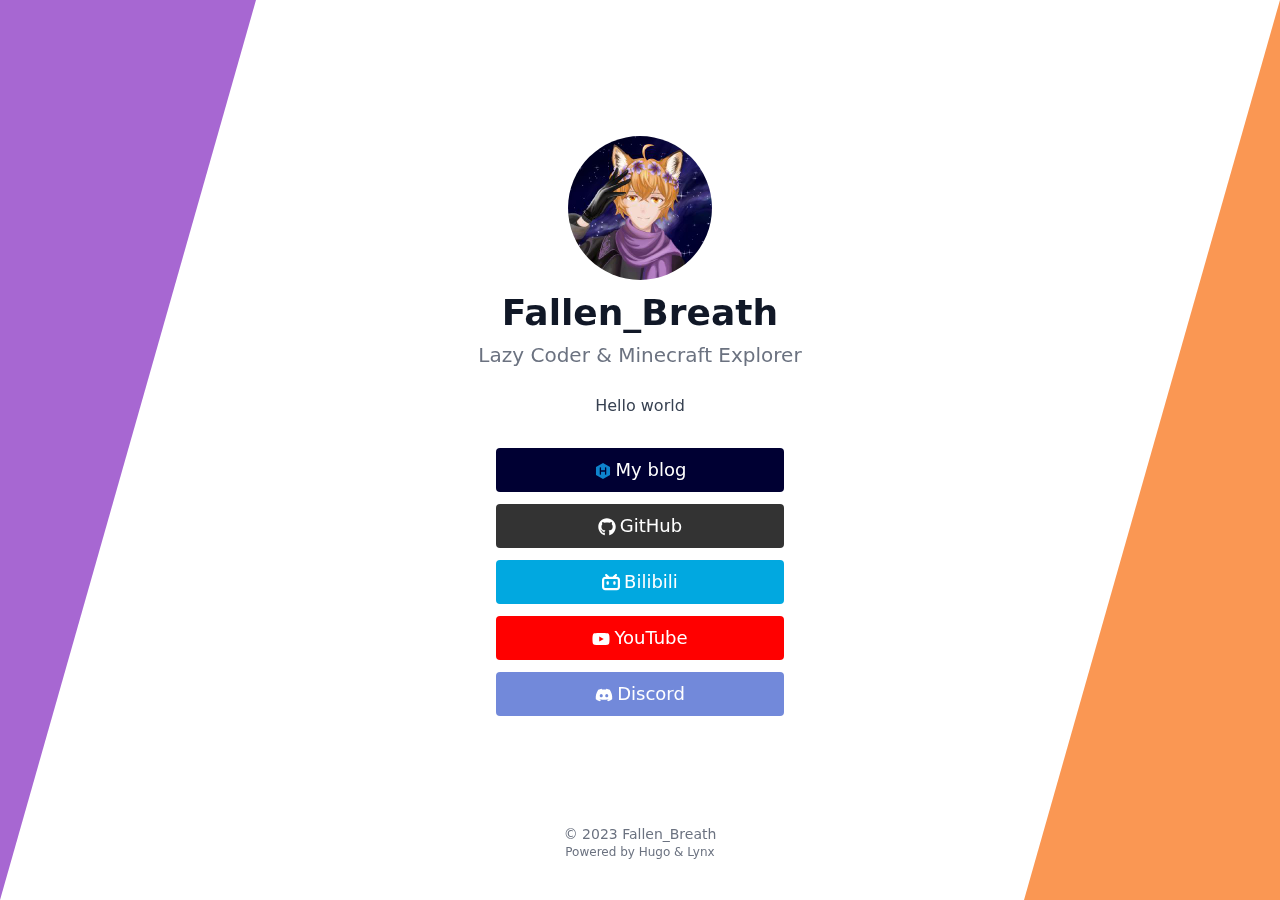
==== commit ba3b656f: "deploy: d874d21cb01f6dddac7a691350cf7d96e2746914" ====
--- a/index.html
+++ b/index.html
@@ -1,4 +1,4 @@
-<!doctype html><html lang=en><head><meta charset=utf-8><meta http-equiv=content-language content="en"><meta name=viewport content="width=device-width,initial-scale=1"><meta http-equiv=x-ua-compatible content="ie=edge"><title>Fallen_Breath</title><meta name=title content="Fallen_Breath"><meta name=description content><link rel=canonical href=https://fallenbreath.me/><link rel=alternate type=application/rss+xml href=/index.xml title=Fallen_Breath><link type=text/css rel=stylesheet href=/css/main.bundle.min.bf29c938d5b5cf713b5740462f0ea483ba4be7bcfe76dc2a13a506e71821f959f9651468db53605938d6de8f0345252f19faa3b6130e2fad819f60d9fe94df92.css integrity="sha512-vynJONW1z3E7V0BGLw6kg7pL57z+dtwqE6UG5xgh+Vn5ZRRo21NgWTjW3o8DRSUvGfqjthMOL62Bn2DZ/pTfkg=="><link rel=apple-touch-icon sizes=180x180 href=/apple-touch-icon.png><link rel=icon type=image/png sizes=32x32 href=/favicon-32x32.png><link rel=icon type=image/png sizes=16x16 href=/favicon-16x16.png><link rel=manifest href=/site.webmanifest><meta property="og:title" content><meta property="og:description" content><meta property="og:type" content="website"><meta property="og:url" content="https://fallenbreath.me/"><meta name=twitter:card content="summary"><meta name=twitter:title content><meta name=twitter:description content><meta name=generator content="Hugo 0.115.1"><meta name=author content="Fallen_Breath"><link href=#ZgotmplZ rel=me><link href=https://github.com/Fallen-Breath rel=me><link href=#ZgotmplZ rel=me><link href=https://www.youtube.com/ rel=me><link href=https://discord.com/users/457576839087521803 rel=me></head><body class="flex flex-col h-screen px-6 m-auto text-lg leading-7 bg-neutral max-w-7xl text-neutral-900 dark:bg-neutral-800 dark:text-white sm:px-14 md:px-24 lg:px-32"><main class=flex-grow><article class="flex flex-col items-center justify-center h-full mt-10 text-center"><header class="flex flex-col items-center mb-3"><img class="mb-2 rounded-full h-36 w-36" width=144 height=144 alt=Fallen_Breath src=/avatar_hu0527112b28845060affb33c1f9b567ed_116319_288x288_fill_q75_box_smart1.jpg><h1 class="text-4xl font-extrabold dark:text-white">Fallen_Breath</h1><h2 class="text-xl text-neutral-500 dark:text-neutral-400">Lazy coder & Minecraft Explorer</h2><section class="pt-5 prose dark:prose-invert"><p>Hello world</p></section></header><div class="flex flex-col flex-wrap min-w-full mt-4 sm:min-w-0"><a class="link link-hexo mb-3 min-w-full rounded py-2 text-lg sm:px-24" href=https://blog.fallenbreath.me target=_blank rel="me noopener noreferrer"><span class=mr-1><span class="relative inline-block align-text-bottom icon"><!doctype html><svg id="hexo" xmlns="http://www.w3.org/2000/svg" width="512" height="512" viewBox="0 0 512 512" enable-background="new 0 0 512 512"><path fill="#0e83cd" d="M256.4 25.8l-2e2 115.5L56 371.5l199.6 114.7 2e2-115.5.4-230.2L256.4 25.8zM349 354.6l-18.4 10.7-18.6-11V275H2e2v79.6l-18.4 10.7-18.6-11v-197l18.5-10.6 18.5 10.8V237h112v-79.6l18.5-10.6 18.5 10.8v197z"/></svg></span></span>My blog</a>
+<!doctype html><html lang=en><head><meta charset=utf-8><meta http-equiv=content-language content="en"><meta name=viewport content="width=device-width,initial-scale=1"><meta http-equiv=x-ua-compatible content="ie=edge"><title>Fallen_Breath</title><meta name=title content="Fallen_Breath"><meta name=description content><link rel=canonical href=https://fallenbreath.me/><link rel=alternate type=application/rss+xml href=/index.xml title=Fallen_Breath><link type=text/css rel=stylesheet href=/css/main.bundle.min.52e95b0b495b1de966d15c181b04bf5377894fe975727ce76d2da8eab53dc47a41338012a2bf7416b60bf850c6c60f8605bad2704dbefae17f20c651f142aacc.css integrity="sha512-UulbC0lbHelm0VwYGwS/U3eJT+l1cnznbS2o6rU9xHpBM4ASor90FrYL+FDGxg+GBbrScE2++uF/IMZR8UKqzA=="><link rel=apple-touch-icon sizes=180x180 href=/apple-touch-icon.png><link rel=icon type=image/png sizes=32x32 href=/favicon-32x32.png><link rel=icon type=image/png sizes=16x16 href=/favicon-16x16.png><link rel=manifest href=/site.webmanifest><meta property="og:title" content><meta property="og:description" content><meta property="og:type" content="website"><meta property="og:url" content="https://fallenbreath.me/"><meta name=twitter:card content="summary"><meta name=twitter:title content><meta name=twitter:description content><meta name=generator content="Hugo 0.115.1"><meta name=author content="Fallen_Breath"><link href=#ZgotmplZ rel=me><link href=https://github.com/Fallen-Breath rel=me><link href=#ZgotmplZ rel=me><link href=https://www.youtube.com/ rel=me><link href=https://discord.com/users/457576839087521803 rel=me></head><body class="flex flex-col h-screen px-6 m-auto text-lg leading-7 bg-neutral max-w-7xl text-neutral-900 dark:bg-neutral-800 dark:text-white sm:px-14 md:px-24 lg:px-32"><main class=flex-grow><article class="flex flex-col items-center justify-center h-full mt-10 text-center"><header class="flex flex-col items-center mb-3"><img class="mb-2 rounded-full h-36 w-36" width=144 height=144 alt=Fallen_Breath src=/avatar_hu0527112b28845060affb33c1f9b567ed_116319_288x288_fill_q75_box_smart1.jpg><h1 class="text-4xl font-extrabold dark:text-white">Fallen_Breath</h1><h2 class="text-xl text-neutral-500 dark:text-neutral-400">Lazy Coder & Minecraft Explorer</h2><section class="pt-5 prose dark:prose-invert"><p>Hello world</p></section></header><div class="flex flex-col flex-wrap min-w-full mt-4 sm:min-w-0"><a class="link link-hexo mb-3 min-w-full rounded py-2 text-lg sm:px-24" href=https://blog.fallenbreath.me target=_blank rel="me noopener noreferrer"><span class=mr-1><span class="relative inline-block align-text-bottom icon"><!doctype html><svg id="hexo" xmlns="http://www.w3.org/2000/svg" width="512" height="512" viewBox="0 0 512 512" enable-background="new 0 0 512 512"><path fill="#0e83cd" d="M256.4 25.8l-2e2 115.5L56 371.5l199.6 114.7 2e2-115.5.4-230.2L256.4 25.8zM349 354.6l-18.4 10.7-18.6-11V275H2e2v79.6l-18.4 10.7-18.6-11v-197l18.5-10.6 18.5 10.8V237h112v-79.6l18.5-10.6 18.5 10.8v197z"/></svg></span></span>My blog</a>
 <a class="link link-github mb-3 min-w-full rounded py-2 text-lg sm:px-24" href=https://github.com/Fallen-Breath target=_blank rel="me noopener noreferrer"><span class=mr-1><span class="relative inline-block align-text-bottom icon"><svg aria-hidden="true" focusable="false" data-prefix="fab" data-icon="github" class="svg-inline--fa fa-github fa-w-16" role="img" xmlns="http://www.w3.org/2000/svg" viewBox="0 0 496 512"><path fill="currentcolor" d="M165.9 397.4c0 2-2.3 3.6-5.2 3.6-3.3.3-5.6-1.3-5.6-3.6.0-2 2.3-3.6 5.2-3.6 3-.3 5.6 1.3 5.6 3.6zm-31.1-4.5c-.7 2 1.3 4.3 4.3 4.9 2.6 1 5.6.0 6.2-2s-1.3-4.3-4.3-5.2c-2.6-.7-5.5.3-6.2 2.3zm44.2-1.7c-2.9.7-4.9 2.6-4.6 4.9.3 2 2.9 3.3 5.9 2.6 2.9-.7 4.9-2.6 4.6-4.6-.3-1.9-3-3.2-5.9-2.9zM244.8 8C106.1 8 0 113.3.0 252c0 110.9 69.8 205.8 169.5 239.2 12.8 2.3 17.3-5.6 17.3-12.1.0-6.2-.3-40.4-.3-61.4.0.0-70 15-84.7-29.8.0.0-11.4-29.1-27.8-36.6.0.0-22.9-15.7 1.6-15.4.0.0 24.9 2 38.6 25.8 21.9 38.6 58.6 27.5 72.9 20.9 2.3-16 8.8-27.1 16-33.7-55.9-6.2-112.3-14.3-112.3-110.5.0-27.5 7.6-41.3 23.6-58.9-2.6-6.5-11.1-33.3 2.6-67.9 20.9-6.5 69 27 69 27 20-5.6 41.5-8.5 62.8-8.5s42.8 2.9 62.8 8.5c0 0 48.1-33.6 69-27 13.7 34.7 5.2 61.4 2.6 67.9 16 17.7 25.8 31.5 25.8 58.9.0 96.5-58.9 104.2-114.8 110.5 9.2 7.9 17 22.9 17 46.4.0 33.7-.3 75.4-.3 83.6.0 6.5 4.6 14.4 17.3 12.1C428.2 457.8 496 362.9 496 252 496 113.3 383.5 8 244.8 8zM97.2 352.9c-1.3 1-1 3.3.7 5.2 1.6 1.6 3.9 2.3 5.2 1 1.3-1 1-3.3-.7-5.2-1.6-1.6-3.9-2.3-5.2-1zm-10.8-8.1c-.7 1.3.3 2.9 2.3 3.9 1.6 1 3.6.7 4.3-.7.7-1.3-.3-2.9-2.3-3.9-2-.6-3.6-.3-4.3.7zm32.4 35.6c-1.6 1.3-1 4.3 1.3 6.2 2.3 2.3 5.2 2.6 6.5 1 1.3-1.3.7-4.3-1.3-6.2-2.2-2.3-5.2-2.6-6.5-1zm-11.4-14.7c-1.6 1-1.6 3.6.0 5.9 1.6 2.3 4.3 3.3 5.6 2.3 1.6-1.3 1.6-3.9.0-6.2-1.4-2.3-4-3.3-5.6-2z"/></svg></span></span>GitHub</a>
 <a class="link link-bilibili mb-3 min-w-full rounded py-2 text-lg sm:px-24" href=https://space.bilibili.com/4690315 target=_blank rel="me noopener noreferrer"><span class=mr-1><span class="relative inline-block align-text-bottom icon"><svg xmlns="http://www.w3.org/2000/svg" viewBox="0 0 512 512"><path fill="#fff" d="M488.6 104.1c16.7 18.1 24.4 39.7 23.3 65.7V372.2C511.5 398.6 502.7 420.3 485.4 437.3c-17.2 17-39.1 25.9-65.5 26.7H92.02C65.57 463.2 43.81 454.2 26.74 436.8 9.682 419.4.7667 396.5.0 368.2V169.8c.7667-26 9.682-47.6 26.74-65.7C43.81 87.75 65.57 78.77 92.02 78H121.4L96.05 52.19c-5.75-5.73-8.63-13-8.63-21.79.0-8.8 2.88-16.06 8.63-21.797C101.8 2.868 109.1.0 117.9.0c8.8.0 16.1 2.868 21.9 8.603L213.1 78h88L375.6 8.603C381.7 2.868 389.2.0 398 0s16.1 2.868 21.9 8.603C425.6 14.34 428.5 21.6 428.5 30.4 428.5 39.19 425.6 46.46 419.9 52.19L394.6 78h29.3C450.3 78.77 471.9 87.75 488.6 104.1h0zm-38.8 69.7C449.4 164.2 446.1 156.4 439.1 150.3 433.9 144.2 425.1 140.9 416.4 140.5H96.05C86.46 140.9 78.6 144.2 72.47 150.3 66.33 156.4 63.07 164.2 62.69 173.8V368.2C62.69 377.4 65.95 385.2 72.47 391.7S86.85 401.5 96.05 401.5H416.4C425.6 401.5 433.4 398.2 439.7 391.7S449.4 377.4 449.8 368.2V173.8zM185.5 216.5C191.8 222.8 195.2 230.6 195.6 239.7V273C195.2 282.2 191.9 289.9 185.8 296.2 179.6 302.5 171.8 305.7 162.2 305.7 152.6 305.7 144.7 302.5 138.6 296.2S129.2 282.2 128.8 273V239.7C129.2 230.6 132.6 222.8 138.9 216.5 145.2 210.2 152.1 206.9 162.2 206.5 171.4 206.9 179.2 210.2 185.5 216.5h0zm191.5.0C383.3 222.8 386.7 230.6 387.1 239.7V273C386.7 282.2 383.4 289.9 377.3 296.2 371.2 302.5 363.3 305.7 353.7 305.7 344.1 305.7 336.3 302.5 330.1 296.2 323.1 289.9 320.7 282.2 320.4 273V239.7C320.7 230.6 324.1 222.8 330.4 216.5 336.7 210.2 344.5 206.9 353.7 206.5 362.9 206.9 370.7 210.2 377 216.5h0z"/></svg></span></span>Bilibili</a>
 <a class="link link-youtube mb-3 min-w-full rounded py-2 text-lg sm:px-24" href=https://www.youtube.com/ target=_blank rel="me noopener noreferrer"><span class=mr-1><span class="relative inline-block align-text-bottom icon"><svg aria-hidden="true" focusable="false" data-prefix="fab" data-icon="youtube" class="svg-inline--fa fa-youtube fa-w-18" role="img" xmlns="http://www.w3.org/2000/svg" viewBox="0 0 576 512"><path fill="currentcolor" d="M549.655 124.083c-6.281-23.65-24.787-42.276-48.284-48.597C458.781 64 288 64 288 64S117.22 64 74.629 75.486c-23.497 6.322-42.003 24.947-48.284 48.597-11.412 42.867-11.412 132.305-11.412 132.305s0 89.438 11.412 132.305c6.281 23.65 24.787 41.5 48.284 47.821C117.22 448 288 448 288 448s170.78.0 213.371-11.486c23.497-6.321 42.003-24.171 48.284-47.821 11.412-42.867 11.412-132.305 11.412-132.305s0-89.438-11.412-132.305zm-317.51 213.508V175.185l142.739 81.205-142.739 81.201z"/></svg></span></span>YouTube</a>
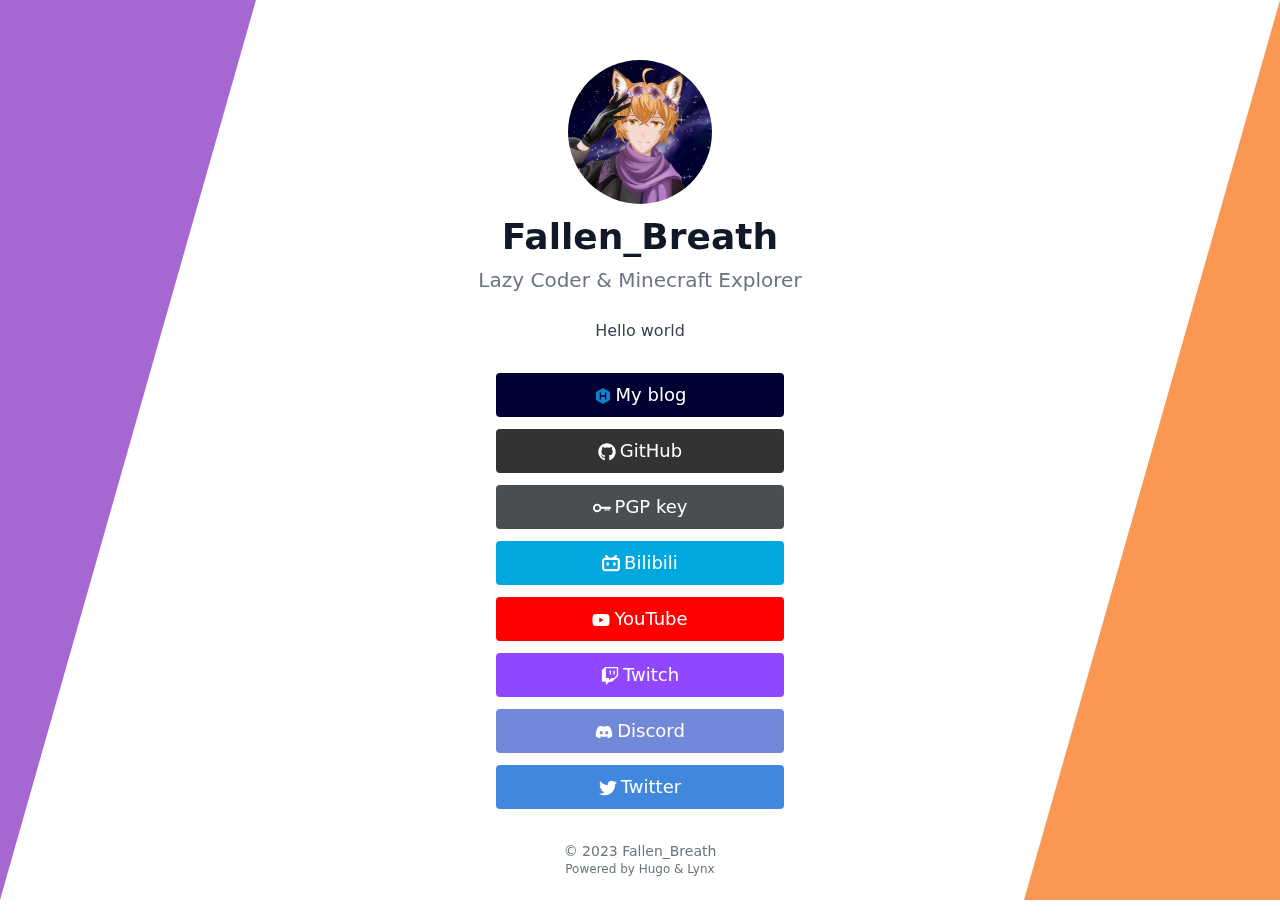
==== commit bd9f52a1: "deploy: 26de95e4061fcc373b12033f107467486de536e6" ====
--- a/index.html
+++ b/index.html
@@ -1,7 +1,10 @@
-<!doctype html><html lang=en><head><meta charset=utf-8><meta http-equiv=content-language content="en"><meta name=viewport content="width=device-width,initial-scale=1"><meta http-equiv=x-ua-compatible content="ie=edge"><title>Fallen_Breath</title><meta name=title content="Fallen_Breath"><meta name=description content><link rel=canonical href=https://fallenbreath.me/><link rel=alternate type=application/rss+xml href=/index.xml title=Fallen_Breath><link type=text/css rel=stylesheet href=/css/main.bundle.min.52e95b0b495b1de966d15c181b04bf5377894fe975727ce76d2da8eab53dc47a41338012a2bf7416b60bf850c6c60f8605bad2704dbefae17f20c651f142aacc.css integrity="sha512-UulbC0lbHelm0VwYGwS/U3eJT+l1cnznbS2o6rU9xHpBM4ASor90FrYL+FDGxg+GBbrScE2++uF/IMZR8UKqzA=="><link rel=apple-touch-icon sizes=180x180 href=/apple-touch-icon.png><link rel=icon type=image/png sizes=32x32 href=/favicon-32x32.png><link rel=icon type=image/png sizes=16x16 href=/favicon-16x16.png><link rel=manifest href=/site.webmanifest><meta property="og:title" content><meta property="og:description" content><meta property="og:type" content="website"><meta property="og:url" content="https://fallenbreath.me/"><meta name=twitter:card content="summary"><meta name=twitter:title content><meta name=twitter:description content><meta name=generator content="Hugo 0.115.1"><meta name=author content="Fallen_Breath"><link href=#ZgotmplZ rel=me><link href=https://github.com/Fallen-Breath rel=me><link href=#ZgotmplZ rel=me><link href=https://www.youtube.com/ rel=me><link href=https://discord.com/users/457576839087521803 rel=me></head><body class="flex flex-col h-screen px-6 m-auto text-lg leading-7 bg-neutral max-w-7xl text-neutral-900 dark:bg-neutral-800 dark:text-white sm:px-14 md:px-24 lg:px-32"><main class=flex-grow><article class="flex flex-col items-center justify-center h-full mt-10 text-center"><header class="flex flex-col items-center mb-3"><img class="mb-2 rounded-full h-36 w-36" width=144 height=144 alt=Fallen_Breath src=/avatar_hu0527112b28845060affb33c1f9b567ed_116319_288x288_fill_q75_box_smart1.jpg><h1 class="text-4xl font-extrabold dark:text-white">Fallen_Breath</h1><h2 class="text-xl text-neutral-500 dark:text-neutral-400">Lazy Coder & Minecraft Explorer</h2><section class="pt-5 prose dark:prose-invert"><p>Hello world</p></section></header><div class="flex flex-col flex-wrap min-w-full mt-4 sm:min-w-0"><a class="link link-hexo mb-3 min-w-full rounded py-2 text-lg sm:px-24" href=https://blog.fallenbreath.me target=_blank rel="me noopener noreferrer"><span class=mr-1><span class="relative inline-block align-text-bottom icon"><!doctype html><svg id="hexo" xmlns="http://www.w3.org/2000/svg" width="512" height="512" viewBox="0 0 512 512" enable-background="new 0 0 512 512"><path fill="#0e83cd" d="M256.4 25.8l-2e2 115.5L56 371.5l199.6 114.7 2e2-115.5.4-230.2L256.4 25.8zM349 354.6l-18.4 10.7-18.6-11V275H2e2v79.6l-18.4 10.7-18.6-11v-197l18.5-10.6 18.5 10.8V237h112v-79.6l18.5-10.6 18.5 10.8v197z"/></svg></span></span>My blog</a>
+<!doctype html><html lang=en><head><meta charset=utf-8><meta http-equiv=content-language content="en"><meta name=viewport content="width=device-width,initial-scale=1"><meta http-equiv=x-ua-compatible content="ie=edge"><title>Fallen_Breath</title><meta name=title content="Fallen_Breath"><meta name=description content><link rel=canonical href=https://fallenbreath.me/><link rel=alternate type=application/rss+xml href=/index.xml title=Fallen_Breath><link type=text/css rel=stylesheet href=/css/main.bundle.min.ebccba2cdb95774196ee2fcf14a212faf85891a3ee962c9fdf4055aa6c40bf8fd0799ee63752550467d9396c44a64c0da16e8fc57521f7a97dbb62022ec366c2.css integrity="sha512-68y6LNuVd0GW7i/PFKIS+vhYkaPuliyf30BVqmxAv4/QeZ7mN1JVBGfZOWxEpkwNoW6PxXUh96l9u2ICLsNmwg=="><link rel=apple-touch-icon sizes=180x180 href=/apple-touch-icon.png><link rel=icon type=image/png sizes=32x32 href=/favicon-32x32.png><link rel=icon type=image/png sizes=16x16 href=/favicon-16x16.png><link rel=manifest href=/site.webmanifest><meta property="og:title" content><meta property="og:description" content><meta property="og:type" content="website"><meta property="og:url" content="https://fallenbreath.me/"><meta name=twitter:card content="summary"><meta name=twitter:title content><meta name=twitter:description content><meta name=generator content="Hugo 0.115.1"><meta name=author content="Fallen_Breath"><link href=#ZgotmplZ rel=me><link href=https://github.com/Fallen-Breath rel=me><link href=#ZgotmplZ rel=me><link href=#ZgotmplZ rel=me><link href=https://www.youtube.com/@FallenBreath rel=me><link href=https://www.twitch.tv/fallen_breath rel=me><link href=https://discord.com/users/457576839087521803 rel=me><link href=https://twitter.com/Fallen_Breath_ rel=me></head><body class="flex flex-col h-screen px-6 m-auto text-lg leading-7 bg-neutral max-w-7xl text-neutral-900 dark:bg-neutral-800 dark:text-white sm:px-14 md:px-24 lg:px-32"><main class=flex-grow><article class="flex flex-col items-center justify-center h-full mt-10 text-center"><header class="flex flex-col items-center mb-3"><img class="mb-2 rounded-full h-36 w-36" width=144 height=144 alt=Fallen_Breath src=/avatar_hu0527112b28845060affb33c1f9b567ed_116319_288x288_fill_q75_box_smart1.jpg><h1 class="text-4xl font-extrabold dark:text-white">Fallen_Breath</h1><h2 class="text-xl text-neutral-500 dark:text-neutral-400">Lazy Coder & Minecraft Explorer</h2><section class="pt-5 prose dark:prose-invert"><p>Hello world</p></section></header><div class="flex flex-col flex-wrap min-w-full mt-4 sm:min-w-0"><a class="link link-hexo mb-3 min-w-full rounded py-2 text-lg sm:px-24" href=https://blog.fallenbreath.me target=_blank rel="me noopener noreferrer"><span class=mr-1><span class="relative inline-block align-text-bottom icon"><!doctype html><svg id="hexo" xmlns="http://www.w3.org/2000/svg" width="512" height="512" viewBox="0 0 512 512" enable-background="new 0 0 512 512"><path fill="#0e83cd" d="M256.4 25.8l-2e2 115.5L56 371.5l199.6 114.7 2e2-115.5.4-230.2L256.4 25.8zM349 354.6l-18.4 10.7-18.6-11V275H2e2v79.6l-18.4 10.7-18.6-11v-197l18.5-10.6 18.5 10.8V237h112v-79.6l18.5-10.6 18.5 10.8v197z"/></svg></span></span>My blog</a>
 <a class="link link-github mb-3 min-w-full rounded py-2 text-lg sm:px-24" href=https://github.com/Fallen-Breath target=_blank rel="me noopener noreferrer"><span class=mr-1><span class="relative inline-block align-text-bottom icon"><svg aria-hidden="true" focusable="false" data-prefix="fab" data-icon="github" class="svg-inline--fa fa-github fa-w-16" role="img" xmlns="http://www.w3.org/2000/svg" viewBox="0 0 496 512"><path fill="currentcolor" d="M165.9 397.4c0 2-2.3 3.6-5.2 3.6-3.3.3-5.6-1.3-5.6-3.6.0-2 2.3-3.6 5.2-3.6 3-.3 5.6 1.3 5.6 3.6zm-31.1-4.5c-.7 2 1.3 4.3 4.3 4.9 2.6 1 5.6.0 6.2-2s-1.3-4.3-4.3-5.2c-2.6-.7-5.5.3-6.2 2.3zm44.2-1.7c-2.9.7-4.9 2.6-4.6 4.9.3 2 2.9 3.3 5.9 2.6 2.9-.7 4.9-2.6 4.6-4.6-.3-1.9-3-3.2-5.9-2.9zM244.8 8C106.1 8 0 113.3.0 252c0 110.9 69.8 205.8 169.5 239.2 12.8 2.3 17.3-5.6 17.3-12.1.0-6.2-.3-40.4-.3-61.4.0.0-70 15-84.7-29.8.0.0-11.4-29.1-27.8-36.6.0.0-22.9-15.7 1.6-15.4.0.0 24.9 2 38.6 25.8 21.9 38.6 58.6 27.5 72.9 20.9 2.3-16 8.8-27.1 16-33.7-55.9-6.2-112.3-14.3-112.3-110.5.0-27.5 7.6-41.3 23.6-58.9-2.6-6.5-11.1-33.3 2.6-67.9 20.9-6.5 69 27 69 27 20-5.6 41.5-8.5 62.8-8.5s42.8 2.9 62.8 8.5c0 0 48.1-33.6 69-27 13.7 34.7 5.2 61.4 2.6 67.9 16 17.7 25.8 31.5 25.8 58.9.0 96.5-58.9 104.2-114.8 110.5 9.2 7.9 17 22.9 17 46.4.0 33.7-.3 75.4-.3 83.6.0 6.5 4.6 14.4 17.3 12.1C428.2 457.8 496 362.9 496 252 496 113.3 383.5 8 244.8 8zM97.2 352.9c-1.3 1-1 3.3.7 5.2 1.6 1.6 3.9 2.3 5.2 1 1.3-1 1-3.3-.7-5.2-1.6-1.6-3.9-2.3-5.2-1zm-10.8-8.1c-.7 1.3.3 2.9 2.3 3.9 1.6 1 3.6.7 4.3-.7.7-1.3-.3-2.9-2.3-3.9-2-.6-3.6-.3-4.3.7zm32.4 35.6c-1.6 1.3-1 4.3 1.3 6.2 2.3 2.3 5.2 2.6 6.5 1 1.3-1.3.7-4.3-1.3-6.2-2.2-2.3-5.2-2.6-6.5-1zm-11.4-14.7c-1.6 1-1.6 3.6.0 5.9 1.6 2.3 4.3 3.3 5.6 2.3 1.6-1.3 1.6-3.9.0-6.2-1.4-2.3-4-3.3-5.6-2z"/></svg></span></span>GitHub</a>
+<a class="link link-pgp mb-3 min-w-full rounded py-2 text-lg sm:px-24" href=https://github.com/Fallen-Breath.gpg target=_blank rel="me noopener noreferrer"><span class=mr-1><span class="relative inline-block align-text-bottom icon"><svg width="100" height="100" viewBox="0 0 100 100" xmlns="http://www.w3.org/2000/svg" xmlns:xlink="http://www.w3.org/1999/xlink" xmlns:sketch="http://www.bohemiancoding.com/sketch/ns"><title>icon-key</title><desc>Created with Sketch.</desc><defs/><g id="Page-1" stroke="none" stroke-width="1" fill="none" fill-rule="evenodd" sketch:type="MSPage"><g id="icon-key" sketch:type="MSArtboardGroup" fill="#fff"><path d="M95.053 43.711H46.435C43.412 34.064 34.404 26 23.76 26 10.638 26 0 36.638.0 49.761.0 62.884 10.638 73.52 23.76 73.52 34.805 73.52 44.087 64.918 46.751 54.709H63.875L63.877 64.651h6.221L70.123 54.709h4.66L74.786 64.641h6.22L81.03 54.709h4.137v9.932H91.392V54.709H95.057c3.524.0 4.944-1.975 4.944-5.5C99.997 45.689 98.58 43.711 95.053 43.711zM23.596 62.794c-7.197.0-13.033-5.836-13.033-13.034s5.836-13.033 13.033-13.033c7.198.0 13.033 5.835 13.033 13.033S30.794 62.794 23.596 62.794z" sketch:type="MSShapeGroup"/></g></g></svg></span></span>PGP key</a>
 <a class="link link-bilibili mb-3 min-w-full rounded py-2 text-lg sm:px-24" href=https://space.bilibili.com/4690315 target=_blank rel="me noopener noreferrer"><span class=mr-1><span class="relative inline-block align-text-bottom icon"><svg xmlns="http://www.w3.org/2000/svg" viewBox="0 0 512 512"><path fill="#fff" d="M488.6 104.1c16.7 18.1 24.4 39.7 23.3 65.7V372.2C511.5 398.6 502.7 420.3 485.4 437.3c-17.2 17-39.1 25.9-65.5 26.7H92.02C65.57 463.2 43.81 454.2 26.74 436.8 9.682 419.4.7667 396.5.0 368.2V169.8c.7667-26 9.682-47.6 26.74-65.7C43.81 87.75 65.57 78.77 92.02 78H121.4L96.05 52.19c-5.75-5.73-8.63-13-8.63-21.79.0-8.8 2.88-16.06 8.63-21.797C101.8 2.868 109.1.0 117.9.0c8.8.0 16.1 2.868 21.9 8.603L213.1 78h88L375.6 8.603C381.7 2.868 389.2.0 398 0s16.1 2.868 21.9 8.603C425.6 14.34 428.5 21.6 428.5 30.4 428.5 39.19 425.6 46.46 419.9 52.19L394.6 78h29.3C450.3 78.77 471.9 87.75 488.6 104.1h0zm-38.8 69.7C449.4 164.2 446.1 156.4 439.1 150.3 433.9 144.2 425.1 140.9 416.4 140.5H96.05C86.46 140.9 78.6 144.2 72.47 150.3 66.33 156.4 63.07 164.2 62.69 173.8V368.2C62.69 377.4 65.95 385.2 72.47 391.7S86.85 401.5 96.05 401.5H416.4C425.6 401.5 433.4 398.2 439.7 391.7S449.4 377.4 449.8 368.2V173.8zM185.5 216.5C191.8 222.8 195.2 230.6 195.6 239.7V273C195.2 282.2 191.9 289.9 185.8 296.2 179.6 302.5 171.8 305.7 162.2 305.7 152.6 305.7 144.7 302.5 138.6 296.2S129.2 282.2 128.8 273V239.7C129.2 230.6 132.6 222.8 138.9 216.5 145.2 210.2 152.1 206.9 162.2 206.5 171.4 206.9 179.2 210.2 185.5 216.5h0zm191.5.0C383.3 222.8 386.7 230.6 387.1 239.7V273C386.7 282.2 383.4 289.9 377.3 296.2 371.2 302.5 363.3 305.7 353.7 305.7 344.1 305.7 336.3 302.5 330.1 296.2 323.1 289.9 320.7 282.2 320.4 273V239.7C320.7 230.6 324.1 222.8 330.4 216.5 336.7 210.2 344.5 206.9 353.7 206.5 362.9 206.9 370.7 210.2 377 216.5h0z"/></svg></span></span>Bilibili</a>
-<a class="link link-youtube mb-3 min-w-full rounded py-2 text-lg sm:px-24" href=https://www.youtube.com/ target=_blank rel="me noopener noreferrer"><span class=mr-1><span class="relative inline-block align-text-bottom icon"><svg aria-hidden="true" focusable="false" data-prefix="fab" data-icon="youtube" class="svg-inline--fa fa-youtube fa-w-18" role="img" xmlns="http://www.w3.org/2000/svg" viewBox="0 0 576 512"><path fill="currentcolor" d="M549.655 124.083c-6.281-23.65-24.787-42.276-48.284-48.597C458.781 64 288 64 288 64S117.22 64 74.629 75.486c-23.497 6.322-42.003 24.947-48.284 48.597-11.412 42.867-11.412 132.305-11.412 132.305s0 89.438 11.412 132.305c6.281 23.65 24.787 41.5 48.284 47.821C117.22 448 288 448 288 448s170.78.0 213.371-11.486c23.497-6.321 42.003-24.171 48.284-47.821 11.412-42.867 11.412-132.305 11.412-132.305s0-89.438-11.412-132.305zm-317.51 213.508V175.185l142.739 81.205-142.739 81.201z"/></svg></span></span>YouTube</a>
-<a class="link link-discord mb-3 min-w-full rounded py-2 text-lg sm:px-24" href=https://discord.com/users/457576839087521803 target=_blank rel="me noopener noreferrer"><span class=mr-1><span class="relative inline-block align-text-bottom icon"><svg aria-hidden="true" focusable="false" data-prefix="fab" data-icon="discord" class="svg-inline--fa fa-discord fa-w-20" role="img" xmlns="http://www.w3.org/2000/svg" viewBox="0 0 640 512"><path fill="currentcolor" d="M524.531 69.836a1.5 1.5.0 00-.764-.7A485.065 485.065.0 00404.081 32.03a1.816 1.816.0 00-1.923.91 337.461 337.461.0 00-14.9 30.6 447.848 447.848.0 00-134.426.0 309.541 309.541.0 00-15.135-30.6 1.89 1.89.0 00-1.924-.91A483.689 483.689.0 00116.085 69.137a1.712 1.712.0 00-.788.676C39.068 183.651 18.186 294.69 28.43 404.354a2.016 2.016.0 00.765 1.375A487.666 487.666.0 00176.02 479.918a1.9 1.9.0 002.063-.676A348.2 348.2.0 00208.12 430.4a1.86 1.86.0 00-1.019-2.588 321.173 321.173.0 01-45.868-21.853 1.885 1.885.0 01-.185-3.126c3.082-2.309 6.166-4.711 9.109-7.137a1.819 1.819.0 011.9-.256c96.229 43.917 200.41 43.917 295.5.0a1.812 1.812.0 011.924.233c2.944 2.426 6.027 4.851 9.132 7.16a1.884 1.884.0 01-.162 3.126 301.407 301.407.0 01-45.89 21.83 1.875 1.875.0 00-1 2.611 391.055 391.055.0 0030.014 48.815 1.864 1.864.0 002.063.7A486.048 486.048.0 00610.7 405.729a1.882 1.882.0 00.765-1.352C623.729 277.594 590.933 167.465 524.531 69.836zM222.491 337.58c-28.972.0-52.844-26.587-52.844-59.239S193.056 219.1 222.491 219.1c29.665.0 53.306 26.82 52.843 59.239.0 32.654-23.41 59.241-52.843 59.241zm195.38.0c-28.971.0-52.843-26.587-52.843-59.239S388.437 219.1 417.871 219.1c29.667.0 53.307 26.82 52.844 59.239.0 32.654-23.177 59.241-52.844 59.241z"/></svg></span></span>Discord</a></div></article></main><footer class=py-10><div class=text-center><p class="text-sm text-neutral-500 dark:text-neutral-400">&copy;
+<a class="link link-youtube mb-3 min-w-full rounded py-2 text-lg sm:px-24" href=https://www.youtube.com/@FallenBreath target=_blank rel="me noopener noreferrer"><span class=mr-1><span class="relative inline-block align-text-bottom icon"><svg aria-hidden="true" focusable="false" data-prefix="fab" data-icon="youtube" class="svg-inline--fa fa-youtube fa-w-18" role="img" xmlns="http://www.w3.org/2000/svg" viewBox="0 0 576 512"><path fill="currentcolor" d="M549.655 124.083c-6.281-23.65-24.787-42.276-48.284-48.597C458.781 64 288 64 288 64S117.22 64 74.629 75.486c-23.497 6.322-42.003 24.947-48.284 48.597-11.412 42.867-11.412 132.305-11.412 132.305s0 89.438 11.412 132.305c6.281 23.65 24.787 41.5 48.284 47.821C117.22 448 288 448 288 448s170.78.0 213.371-11.486c23.497-6.321 42.003-24.171 48.284-47.821 11.412-42.867 11.412-132.305 11.412-132.305s0-89.438-11.412-132.305zm-317.51 213.508V175.185l142.739 81.205-142.739 81.201z"/></svg></span></span>YouTube</a>
+<a class="link link-twitch mb-3 min-w-full rounded py-2 text-lg sm:px-24" href=https://www.twitch.tv/fallen_breath target=_blank rel="me noopener noreferrer"><span class=mr-1><span class="relative inline-block align-text-bottom icon"><svg aria-hidden="true" focusable="false" data-prefix="fab" data-icon="twitch" class="svg-inline--fa fa-twitch fa-w-16" role="img" xmlns="http://www.w3.org/2000/svg" viewBox="0 0 512 512"><path fill="currentcolor" d="M391.17 103.47H352.54v109.7h38.63zM285 103H246.37V212.75H285zM120.83.0 24.31 91.42V420.58H140.14V512l96.53-91.42h77.25L487.69 256V0zM449.07 237.75l-77.22 73.12H294.61l-67.6 64v-64H140.14V36.58H449.07z"/></svg></span></span>Twitch</a>
+<a class="link link-discord mb-3 min-w-full rounded py-2 text-lg sm:px-24" href=https://discord.com/users/457576839087521803 target=_blank rel="me noopener noreferrer"><span class=mr-1><span class="relative inline-block align-text-bottom icon"><svg aria-hidden="true" focusable="false" data-prefix="fab" data-icon="discord" class="svg-inline--fa fa-discord fa-w-20" role="img" xmlns="http://www.w3.org/2000/svg" viewBox="0 0 640 512"><path fill="currentcolor" d="M524.531 69.836a1.5 1.5.0 00-.764-.7A485.065 485.065.0 00404.081 32.03a1.816 1.816.0 00-1.923.91 337.461 337.461.0 00-14.9 30.6 447.848 447.848.0 00-134.426.0 309.541 309.541.0 00-15.135-30.6 1.89 1.89.0 00-1.924-.91A483.689 483.689.0 00116.085 69.137a1.712 1.712.0 00-.788.676C39.068 183.651 18.186 294.69 28.43 404.354a2.016 2.016.0 00.765 1.375A487.666 487.666.0 00176.02 479.918a1.9 1.9.0 002.063-.676A348.2 348.2.0 00208.12 430.4a1.86 1.86.0 00-1.019-2.588 321.173 321.173.0 01-45.868-21.853 1.885 1.885.0 01-.185-3.126c3.082-2.309 6.166-4.711 9.109-7.137a1.819 1.819.0 011.9-.256c96.229 43.917 200.41 43.917 295.5.0a1.812 1.812.0 011.924.233c2.944 2.426 6.027 4.851 9.132 7.16a1.884 1.884.0 01-.162 3.126 301.407 301.407.0 01-45.89 21.83 1.875 1.875.0 00-1 2.611 391.055 391.055.0 0030.014 48.815 1.864 1.864.0 002.063.7A486.048 486.048.0 00610.7 405.729a1.882 1.882.0 00.765-1.352C623.729 277.594 590.933 167.465 524.531 69.836zM222.491 337.58c-28.972.0-52.844-26.587-52.844-59.239S193.056 219.1 222.491 219.1c29.665.0 53.306 26.82 52.843 59.239.0 32.654-23.41 59.241-52.843 59.241zm195.38.0c-28.971.0-52.843-26.587-52.843-59.239S388.437 219.1 417.871 219.1c29.667.0 53.307 26.82 52.844 59.239.0 32.654-23.177 59.241-52.844 59.241z"/></svg></span></span>Discord</a>
+<a class="link link-twitter mb-3 min-w-full rounded py-2 text-lg sm:px-24" href=https://twitter.com/Fallen_Breath_ target=_blank rel="me noopener noreferrer"><span class=mr-1><span class="relative inline-block align-text-bottom icon"><svg aria-hidden="true" focusable="false" data-prefix="fab" data-icon="twitter" class="svg-inline--fa fa-twitter fa-w-16" role="img" xmlns="http://www.w3.org/2000/svg" viewBox="0 0 512 512"><path fill="currentcolor" d="M459.37 151.716c.325 4.548.325 9.097.325 13.645.0 138.72-105.583 298.558-298.558 298.558-59.452.0-114.68-17.219-161.137-47.106 8.447.974 16.568 1.299 25.34 1.299 49.055.0 94.213-16.568 130.274-44.832-46.132-.975-84.792-31.188-98.112-72.772 6.498.974 12.995 1.624 19.818 1.624 9.421.0 18.843-1.3 27.614-3.573-48.081-9.747-84.143-51.98-84.143-102.985v-1.299c13.969 7.797 30.214 12.67 47.431 13.319-28.264-18.843-46.781-51.005-46.781-87.391.0-19.492 5.197-37.36 14.294-52.954 51.655 63.675 129.3 105.258 216.365 109.807-1.624-7.797-2.599-15.918-2.599-24.04.0-57.828 46.782-104.934 104.934-104.934 30.213.0 57.502 12.67 76.67 33.137 23.715-4.548 46.456-13.32 66.599-25.34-7.798 24.366-24.366 44.833-46.132 57.827 21.117-2.273 41.584-8.122 60.426-16.243-14.292 20.791-32.161 39.308-52.628 54.253z"/></svg></span></span>Twitter</a></div></article></main><footer class=py-10><div class=text-center><p class="text-sm text-neutral-500 dark:text-neutral-400">&copy;
 2023
 Fallen_Breath</p><p class="text-xs text-neutral-500 dark:text-neutral-400">Powered by <a class="hover:underline hover:decoration-primary-400 hover:text-primary-500" href=https://gohugo.io/ target=_blank rel="noopener noreferrer">Hugo</a> & <a class="hover:underline hover:decoration-primary-400 hover:text-primary-500" href=https://git.io/hugo-lynx target=_blank rel="noopener noreferrer">Lynx</a></p></div></footer></body></html>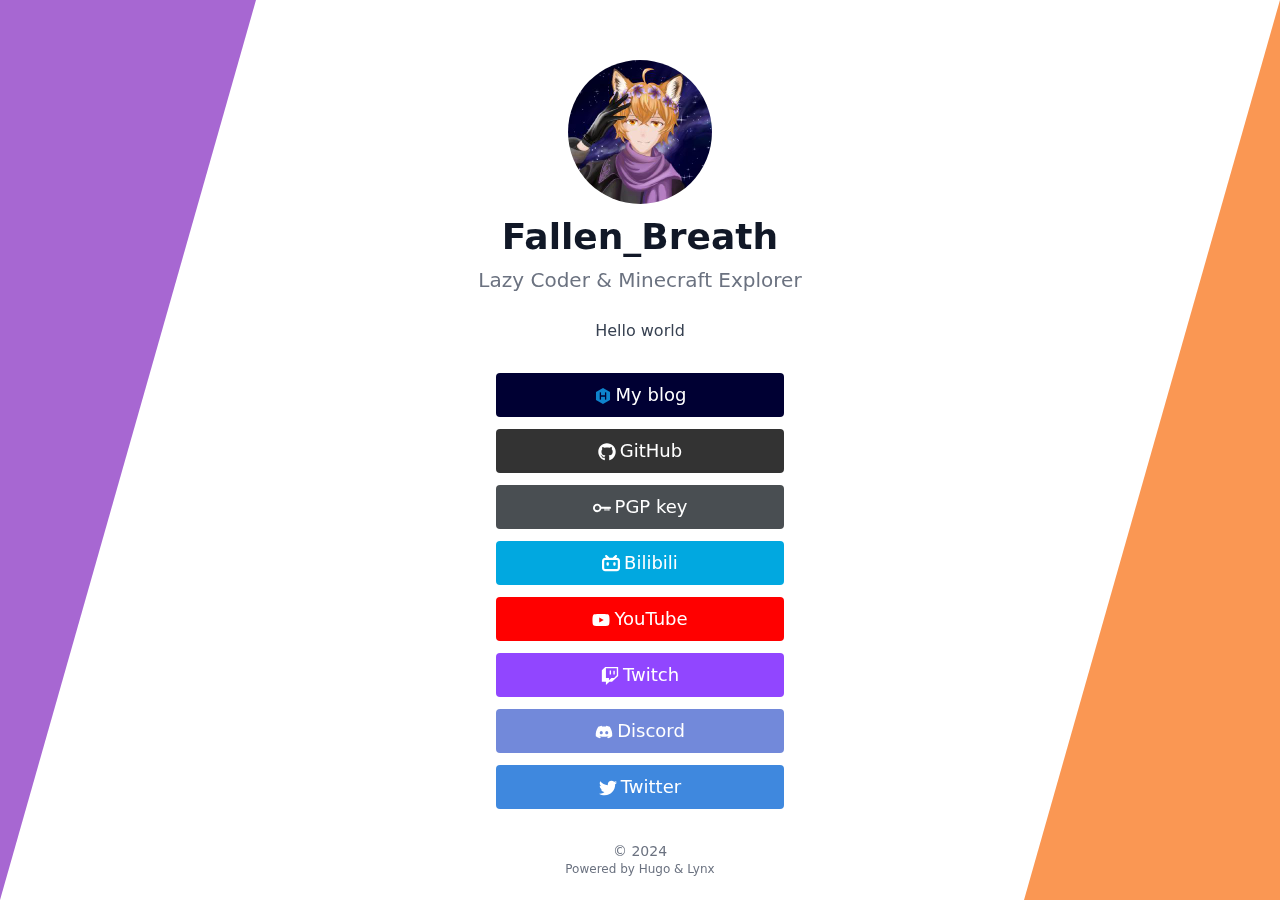
==== commit 63418b32: "deploy: 5d430915cf4322829ae3038d13f8ec2f932706f0" ====
--- a/index.html
+++ b/index.html
@@ -1,10 +1,9 @@
-<!doctype html><html lang=en><head><meta charset=utf-8><meta http-equiv=content-language content="en"><meta name=viewport content="width=device-width,initial-scale=1"><meta http-equiv=x-ua-compatible content="ie=edge"><title>Fallen_Breath</title><meta name=title content="Fallen_Breath"><meta name=description content><link rel=canonical href=https://fallenbreath.me/><link rel=alternate type=application/rss+xml href=/index.xml title=Fallen_Breath><link type=text/css rel=stylesheet href=/css/main.bundle.min.ebccba2cdb95774196ee2fcf14a212faf85891a3ee962c9fdf4055aa6c40bf8fd0799ee63752550467d9396c44a64c0da16e8fc57521f7a97dbb62022ec366c2.css integrity="sha512-68y6LNuVd0GW7i/PFKIS+vhYkaPuliyf30BVqmxAv4/QeZ7mN1JVBGfZOWxEpkwNoW6PxXUh96l9u2ICLsNmwg=="><link rel=apple-touch-icon sizes=180x180 href=/apple-touch-icon.png><link rel=icon type=image/png sizes=32x32 href=/favicon-32x32.png><link rel=icon type=image/png sizes=16x16 href=/favicon-16x16.png><link rel=manifest href=/site.webmanifest><meta property="og:title" content><meta property="og:description" content><meta property="og:type" content="website"><meta property="og:url" content="https://fallenbreath.me/"><meta name=twitter:card content="summary"><meta name=twitter:title content><meta name=twitter:description content><meta name=generator content="Hugo 0.115.1"><meta name=author content="Fallen_Breath"><link href=#ZgotmplZ rel=me><link href=https://github.com/Fallen-Breath rel=me><link href=#ZgotmplZ rel=me><link href=#ZgotmplZ rel=me><link href=https://www.youtube.com/@FallenBreath rel=me><link href=https://www.twitch.tv/fallen_breath rel=me><link href=https://discord.com/users/457576839087521803 rel=me><link href=https://twitter.com/Fallen_Breath_ rel=me></head><body class="flex flex-col h-screen px-6 m-auto text-lg leading-7 bg-neutral max-w-7xl text-neutral-900 dark:bg-neutral-800 dark:text-white sm:px-14 md:px-24 lg:px-32"><main class=flex-grow><article class="flex flex-col items-center justify-center h-full mt-10 text-center"><header class="flex flex-col items-center mb-3"><img class="mb-2 rounded-full h-36 w-36" width=144 height=144 alt=Fallen_Breath src=/avatar_hu0527112b28845060affb33c1f9b567ed_116319_288x288_fill_q75_box_smart1.jpg><h1 class="text-4xl font-extrabold dark:text-white">Fallen_Breath</h1><h2 class="text-xl text-neutral-500 dark:text-neutral-400">Lazy Coder & Minecraft Explorer</h2><section class="pt-5 prose dark:prose-invert"><p>Hello world</p></section></header><div class="flex flex-col flex-wrap min-w-full mt-4 sm:min-w-0"><a class="link link-hexo mb-3 min-w-full rounded py-2 text-lg sm:px-24" href=https://blog.fallenbreath.me target=_blank rel="me noopener noreferrer"><span class=mr-1><span class="relative inline-block align-text-bottom icon"><!doctype html><svg id="hexo" xmlns="http://www.w3.org/2000/svg" width="512" height="512" viewBox="0 0 512 512" enable-background="new 0 0 512 512"><path fill="#0e83cd" d="M256.4 25.8l-2e2 115.5L56 371.5l199.6 114.7 2e2-115.5.4-230.2L256.4 25.8zM349 354.6l-18.4 10.7-18.6-11V275H2e2v79.6l-18.4 10.7-18.6-11v-197l18.5-10.6 18.5 10.8V237h112v-79.6l18.5-10.6 18.5 10.8v197z"/></svg></span></span>My blog</a>
-<a class="link link-github mb-3 min-w-full rounded py-2 text-lg sm:px-24" href=https://github.com/Fallen-Breath target=_blank rel="me noopener noreferrer"><span class=mr-1><span class="relative inline-block align-text-bottom icon"><svg aria-hidden="true" focusable="false" data-prefix="fab" data-icon="github" class="svg-inline--fa fa-github fa-w-16" role="img" xmlns="http://www.w3.org/2000/svg" viewBox="0 0 496 512"><path fill="currentcolor" d="M165.9 397.4c0 2-2.3 3.6-5.2 3.6-3.3.3-5.6-1.3-5.6-3.6.0-2 2.3-3.6 5.2-3.6 3-.3 5.6 1.3 5.6 3.6zm-31.1-4.5c-.7 2 1.3 4.3 4.3 4.9 2.6 1 5.6.0 6.2-2s-1.3-4.3-4.3-5.2c-2.6-.7-5.5.3-6.2 2.3zm44.2-1.7c-2.9.7-4.9 2.6-4.6 4.9.3 2 2.9 3.3 5.9 2.6 2.9-.7 4.9-2.6 4.6-4.6-.3-1.9-3-3.2-5.9-2.9zM244.8 8C106.1 8 0 113.3.0 252c0 110.9 69.8 205.8 169.5 239.2 12.8 2.3 17.3-5.6 17.3-12.1.0-6.2-.3-40.4-.3-61.4.0.0-70 15-84.7-29.8.0.0-11.4-29.1-27.8-36.6.0.0-22.9-15.7 1.6-15.4.0.0 24.9 2 38.6 25.8 21.9 38.6 58.6 27.5 72.9 20.9 2.3-16 8.8-27.1 16-33.7-55.9-6.2-112.3-14.3-112.3-110.5.0-27.5 7.6-41.3 23.6-58.9-2.6-6.5-11.1-33.3 2.6-67.9 20.9-6.5 69 27 69 27 20-5.6 41.5-8.5 62.8-8.5s42.8 2.9 62.8 8.5c0 0 48.1-33.6 69-27 13.7 34.7 5.2 61.4 2.6 67.9 16 17.7 25.8 31.5 25.8 58.9.0 96.5-58.9 104.2-114.8 110.5 9.2 7.9 17 22.9 17 46.4.0 33.7-.3 75.4-.3 83.6.0 6.5 4.6 14.4 17.3 12.1C428.2 457.8 496 362.9 496 252 496 113.3 383.5 8 244.8 8zM97.2 352.9c-1.3 1-1 3.3.7 5.2 1.6 1.6 3.9 2.3 5.2 1 1.3-1 1-3.3-.7-5.2-1.6-1.6-3.9-2.3-5.2-1zm-10.8-8.1c-.7 1.3.3 2.9 2.3 3.9 1.6 1 3.6.7 4.3-.7.7-1.3-.3-2.9-2.3-3.9-2-.6-3.6-.3-4.3.7zm32.4 35.6c-1.6 1.3-1 4.3 1.3 6.2 2.3 2.3 5.2 2.6 6.5 1 1.3-1.3.7-4.3-1.3-6.2-2.2-2.3-5.2-2.6-6.5-1zm-11.4-14.7c-1.6 1-1.6 3.6.0 5.9 1.6 2.3 4.3 3.3 5.6 2.3 1.6-1.3 1.6-3.9.0-6.2-1.4-2.3-4-3.3-5.6-2z"/></svg></span></span>GitHub</a>
-<a class="link link-pgp mb-3 min-w-full rounded py-2 text-lg sm:px-24" href=https://github.com/Fallen-Breath.gpg target=_blank rel="me noopener noreferrer"><span class=mr-1><span class="relative inline-block align-text-bottom icon"><svg width="100" height="100" viewBox="0 0 100 100" xmlns="http://www.w3.org/2000/svg" xmlns:xlink="http://www.w3.org/1999/xlink" xmlns:sketch="http://www.bohemiancoding.com/sketch/ns"><title>icon-key</title><desc>Created with Sketch.</desc><defs/><g id="Page-1" stroke="none" stroke-width="1" fill="none" fill-rule="evenodd" sketch:type="MSPage"><g id="icon-key" sketch:type="MSArtboardGroup" fill="#fff"><path d="M95.053 43.711H46.435C43.412 34.064 34.404 26 23.76 26 10.638 26 0 36.638.0 49.761.0 62.884 10.638 73.52 23.76 73.52 34.805 73.52 44.087 64.918 46.751 54.709H63.875L63.877 64.651h6.221L70.123 54.709h4.66L74.786 64.641h6.22L81.03 54.709h4.137v9.932H91.392V54.709H95.057c3.524.0 4.944-1.975 4.944-5.5C99.997 45.689 98.58 43.711 95.053 43.711zM23.596 62.794c-7.197.0-13.033-5.836-13.033-13.034s5.836-13.033 13.033-13.033c7.198.0 13.033 5.835 13.033 13.033S30.794 62.794 23.596 62.794z" sketch:type="MSShapeGroup"/></g></g></svg></span></span>PGP key</a>
-<a class="link link-bilibili mb-3 min-w-full rounded py-2 text-lg sm:px-24" href=https://space.bilibili.com/4690315 target=_blank rel="me noopener noreferrer"><span class=mr-1><span class="relative inline-block align-text-bottom icon"><svg xmlns="http://www.w3.org/2000/svg" viewBox="0 0 512 512"><path fill="#fff" d="M488.6 104.1c16.7 18.1 24.4 39.7 23.3 65.7V372.2C511.5 398.6 502.7 420.3 485.4 437.3c-17.2 17-39.1 25.9-65.5 26.7H92.02C65.57 463.2 43.81 454.2 26.74 436.8 9.682 419.4.7667 396.5.0 368.2V169.8c.7667-26 9.682-47.6 26.74-65.7C43.81 87.75 65.57 78.77 92.02 78H121.4L96.05 52.19c-5.75-5.73-8.63-13-8.63-21.79.0-8.8 2.88-16.06 8.63-21.797C101.8 2.868 109.1.0 117.9.0c8.8.0 16.1 2.868 21.9 8.603L213.1 78h88L375.6 8.603C381.7 2.868 389.2.0 398 0s16.1 2.868 21.9 8.603C425.6 14.34 428.5 21.6 428.5 30.4 428.5 39.19 425.6 46.46 419.9 52.19L394.6 78h29.3C450.3 78.77 471.9 87.75 488.6 104.1h0zm-38.8 69.7C449.4 164.2 446.1 156.4 439.1 150.3 433.9 144.2 425.1 140.9 416.4 140.5H96.05C86.46 140.9 78.6 144.2 72.47 150.3 66.33 156.4 63.07 164.2 62.69 173.8V368.2C62.69 377.4 65.95 385.2 72.47 391.7S86.85 401.5 96.05 401.5H416.4C425.6 401.5 433.4 398.2 439.7 391.7S449.4 377.4 449.8 368.2V173.8zM185.5 216.5C191.8 222.8 195.2 230.6 195.6 239.7V273C195.2 282.2 191.9 289.9 185.8 296.2 179.6 302.5 171.8 305.7 162.2 305.7 152.6 305.7 144.7 302.5 138.6 296.2S129.2 282.2 128.8 273V239.7C129.2 230.6 132.6 222.8 138.9 216.5 145.2 210.2 152.1 206.9 162.2 206.5 171.4 206.9 179.2 210.2 185.5 216.5h0zm191.5.0C383.3 222.8 386.7 230.6 387.1 239.7V273C386.7 282.2 383.4 289.9 377.3 296.2 371.2 302.5 363.3 305.7 353.7 305.7 344.1 305.7 336.3 302.5 330.1 296.2 323.1 289.9 320.7 282.2 320.4 273V239.7C320.7 230.6 324.1 222.8 330.4 216.5 336.7 210.2 344.5 206.9 353.7 206.5 362.9 206.9 370.7 210.2 377 216.5h0z"/></svg></span></span>Bilibili</a>
-<a class="link link-youtube mb-3 min-w-full rounded py-2 text-lg sm:px-24" href=https://www.youtube.com/@FallenBreath target=_blank rel="me noopener noreferrer"><span class=mr-1><span class="relative inline-block align-text-bottom icon"><svg aria-hidden="true" focusable="false" data-prefix="fab" data-icon="youtube" class="svg-inline--fa fa-youtube fa-w-18" role="img" xmlns="http://www.w3.org/2000/svg" viewBox="0 0 576 512"><path fill="currentcolor" d="M549.655 124.083c-6.281-23.65-24.787-42.276-48.284-48.597C458.781 64 288 64 288 64S117.22 64 74.629 75.486c-23.497 6.322-42.003 24.947-48.284 48.597-11.412 42.867-11.412 132.305-11.412 132.305s0 89.438 11.412 132.305c6.281 23.65 24.787 41.5 48.284 47.821C117.22 448 288 448 288 448s170.78.0 213.371-11.486c23.497-6.321 42.003-24.171 48.284-47.821 11.412-42.867 11.412-132.305 11.412-132.305s0-89.438-11.412-132.305zm-317.51 213.508V175.185l142.739 81.205-142.739 81.201z"/></svg></span></span>YouTube</a>
-<a class="link link-twitch mb-3 min-w-full rounded py-2 text-lg sm:px-24" href=https://www.twitch.tv/fallen_breath target=_blank rel="me noopener noreferrer"><span class=mr-1><span class="relative inline-block align-text-bottom icon"><svg aria-hidden="true" focusable="false" data-prefix="fab" data-icon="twitch" class="svg-inline--fa fa-twitch fa-w-16" role="img" xmlns="http://www.w3.org/2000/svg" viewBox="0 0 512 512"><path fill="currentcolor" d="M391.17 103.47H352.54v109.7h38.63zM285 103H246.37V212.75H285zM120.83.0 24.31 91.42V420.58H140.14V512l96.53-91.42h77.25L487.69 256V0zM449.07 237.75l-77.22 73.12H294.61l-67.6 64v-64H140.14V36.58H449.07z"/></svg></span></span>Twitch</a>
-<a class="link link-discord mb-3 min-w-full rounded py-2 text-lg sm:px-24" href=https://discord.com/users/457576839087521803 target=_blank rel="me noopener noreferrer"><span class=mr-1><span class="relative inline-block align-text-bottom icon"><svg aria-hidden="true" focusable="false" data-prefix="fab" data-icon="discord" class="svg-inline--fa fa-discord fa-w-20" role="img" xmlns="http://www.w3.org/2000/svg" viewBox="0 0 640 512"><path fill="currentcolor" d="M524.531 69.836a1.5 1.5.0 00-.764-.7A485.065 485.065.0 00404.081 32.03a1.816 1.816.0 00-1.923.91 337.461 337.461.0 00-14.9 30.6 447.848 447.848.0 00-134.426.0 309.541 309.541.0 00-15.135-30.6 1.89 1.89.0 00-1.924-.91A483.689 483.689.0 00116.085 69.137a1.712 1.712.0 00-.788.676C39.068 183.651 18.186 294.69 28.43 404.354a2.016 2.016.0 00.765 1.375A487.666 487.666.0 00176.02 479.918a1.9 1.9.0 002.063-.676A348.2 348.2.0 00208.12 430.4a1.86 1.86.0 00-1.019-2.588 321.173 321.173.0 01-45.868-21.853 1.885 1.885.0 01-.185-3.126c3.082-2.309 6.166-4.711 9.109-7.137a1.819 1.819.0 011.9-.256c96.229 43.917 200.41 43.917 295.5.0a1.812 1.812.0 011.924.233c2.944 2.426 6.027 4.851 9.132 7.16a1.884 1.884.0 01-.162 3.126 301.407 301.407.0 01-45.89 21.83 1.875 1.875.0 00-1 2.611 391.055 391.055.0 0030.014 48.815 1.864 1.864.0 002.063.7A486.048 486.048.0 00610.7 405.729a1.882 1.882.0 00.765-1.352C623.729 277.594 590.933 167.465 524.531 69.836zM222.491 337.58c-28.972.0-52.844-26.587-52.844-59.239S193.056 219.1 222.491 219.1c29.665.0 53.306 26.82 52.843 59.239.0 32.654-23.41 59.241-52.843 59.241zm195.38.0c-28.971.0-52.843-26.587-52.843-59.239S388.437 219.1 417.871 219.1c29.667.0 53.307 26.82 52.844 59.239.0 32.654-23.177 59.241-52.844 59.241z"/></svg></span></span>Discord</a>
-<a class="link link-twitter mb-3 min-w-full rounded py-2 text-lg sm:px-24" href=https://twitter.com/Fallen_Breath_ target=_blank rel="me noopener noreferrer"><span class=mr-1><span class="relative inline-block align-text-bottom icon"><svg aria-hidden="true" focusable="false" data-prefix="fab" data-icon="twitter" class="svg-inline--fa fa-twitter fa-w-16" role="img" xmlns="http://www.w3.org/2000/svg" viewBox="0 0 512 512"><path fill="currentcolor" d="M459.37 151.716c.325 4.548.325 9.097.325 13.645.0 138.72-105.583 298.558-298.558 298.558-59.452.0-114.68-17.219-161.137-47.106 8.447.974 16.568 1.299 25.34 1.299 49.055.0 94.213-16.568 130.274-44.832-46.132-.975-84.792-31.188-98.112-72.772 6.498.974 12.995 1.624 19.818 1.624 9.421.0 18.843-1.3 27.614-3.573-48.081-9.747-84.143-51.98-84.143-102.985v-1.299c13.969 7.797 30.214 12.67 47.431 13.319-28.264-18.843-46.781-51.005-46.781-87.391.0-19.492 5.197-37.36 14.294-52.954 51.655 63.675 129.3 105.258 216.365 109.807-1.624-7.797-2.599-15.918-2.599-24.04.0-57.828 46.782-104.934 104.934-104.934 30.213.0 57.502 12.67 76.67 33.137 23.715-4.548 46.456-13.32 66.599-25.34-7.798 24.366-24.366 44.833-46.132 57.827 21.117-2.273 41.584-8.122 60.426-16.243-14.292 20.791-32.161 39.308-52.628 54.253z"/></svg></span></span>Twitter</a></div></article></main><footer class=py-10><div class=text-center><p class="text-sm text-neutral-500 dark:text-neutral-400">&copy;
-2023
-Fallen_Breath</p><p class="text-xs text-neutral-500 dark:text-neutral-400">Powered by <a class="hover:underline hover:decoration-primary-400 hover:text-primary-500" href=https://gohugo.io/ target=_blank rel="noopener noreferrer">Hugo</a> & <a class="hover:underline hover:decoration-primary-400 hover:text-primary-500" href=https://git.io/hugo-lynx target=_blank rel="noopener noreferrer">Lynx</a></p></div></footer></body></html>+<!doctype html><html lang=en><head><meta charset=utf-8><meta http-equiv=content-language content="en"><meta name=viewport content="width=device-width,initial-scale=1"><meta http-equiv=x-ua-compatible content="ie=edge"><title>Fallen_Breath</title><meta name=title content="Fallen_Breath"><meta name=description content><link rel=canonical href=https://fallenbreath.me/><link rel=alternate type=application/rss+xml href=/index.xml title=Fallen_Breath><link type=text/css rel=stylesheet href=/css/main.bundle.min.3c1a990b47a641a5a00c642c55aea5c11f3741440d0792fef52108ef7867afdf128b960a98c9b312961ba7851955d36726bee1a230642d6a2e4d54a505901bda.css integrity="sha512-PBqZC0emQaWgDGQsVa6lwR83QUQNB5L+9SEI73hnr98Si5YKmMmzEpYbp4UZVdNnJr7hojBkLWouTVSlBZAb2g=="><link rel=apple-touch-icon sizes=180x180 href=/apple-touch-icon.png><link rel=icon type=image/png sizes=32x32 href=/favicon-32x32.png><link rel=icon type=image/png sizes=16x16 href=/favicon-16x16.png><link rel=manifest href=/site.webmanifest><meta property="og:title" content><meta property="og:description" content><meta property="og:type" content="website"><meta property="og:url" content="https://fallenbreath.me/"><meta name=twitter:card content="summary"><meta name=twitter:title content><meta name=twitter:description content><meta name=generator content="Hugo 0.119.0"></head><body class="bg-neutral m-auto flex h-screen max-w-7xl flex-col px-6 text-lg leading-7 text-neutral-900 sm:px-14 md:px-24 lg:px-32 dark:bg-neutral-800 dark:text-white"><main class=flex-grow><article class="mt-10 flex h-full flex-col items-center justify-center text-center"><header class="mb-3 flex flex-col items-center"><img class="mb-2 h-36 w-36 rounded-full" width=144 height=144 alt=Fallen_Breath src=/avatar_hu0527112b28845060affb33c1f9b567ed_116319_288x288_fill_q75_box_smart1.jpg><h1 class="text-4xl font-extrabold dark:text-white">Fallen_Breath</h1><h2 class="text-xl text-neutral-500 dark:text-neutral-400">Lazy Coder & Minecraft Explorer</h2><section class="prose pt-5 dark:prose-invert"><p>Hello world</p></section></header><div class="mt-4 flex min-w-full flex-col flex-wrap sm:min-w-0"><a class="link link-hexo mb-3 min-w-full rounded py-2 text-lg sm:px-24" href=https://blog.fallenbreath.me target=_blank rel="me noopener noreferrer"><span class=mr-1><span class="icon relative inline-block align-text-bottom"><!doctype html><svg id="hexo" xmlns="http://www.w3.org/2000/svg" width="512" height="512" viewBox="0 0 512 512" enable-background="new 0 0 512 512"><path fill="#0e83cd" d="M256.4 25.8l-2e2 115.5L56 371.5l199.6 114.7 2e2-115.5.4-230.2L256.4 25.8zM349 354.6l-18.4 10.7-18.6-11V275H2e2v79.6l-18.4 10.7-18.6-11v-197l18.5-10.6 18.5 10.8V237h112v-79.6l18.5-10.6 18.5 10.8v197z"/></svg></span></span>My blog</a>
+<a class="link link-github mb-3 min-w-full rounded py-2 text-lg sm:px-24" href=https://github.com/Fallen-Breath target=_blank rel="me noopener noreferrer"><span class=mr-1><span class="icon relative inline-block align-text-bottom"><svg aria-hidden="true" focusable="false" data-prefix="fab" data-icon="github" class="svg-inline--fa fa-github fa-w-16" role="img" xmlns="http://www.w3.org/2000/svg" viewBox="0 0 496 512"><path fill="currentcolor" d="M165.9 397.4c0 2-2.3 3.6-5.2 3.6-3.3.3-5.6-1.3-5.6-3.6.0-2 2.3-3.6 5.2-3.6 3-.3 5.6 1.3 5.6 3.6zm-31.1-4.5c-.7 2 1.3 4.3 4.3 4.9 2.6 1 5.6.0 6.2-2s-1.3-4.3-4.3-5.2c-2.6-.7-5.5.3-6.2 2.3zm44.2-1.7c-2.9.7-4.9 2.6-4.6 4.9.3 2 2.9 3.3 5.9 2.6 2.9-.7 4.9-2.6 4.6-4.6-.3-1.9-3-3.2-5.9-2.9zM244.8 8C106.1 8 0 113.3.0 252c0 110.9 69.8 205.8 169.5 239.2 12.8 2.3 17.3-5.6 17.3-12.1.0-6.2-.3-40.4-.3-61.4.0.0-70 15-84.7-29.8.0.0-11.4-29.1-27.8-36.6.0.0-22.9-15.7 1.6-15.4.0.0 24.9 2 38.6 25.8 21.9 38.6 58.6 27.5 72.9 20.9 2.3-16 8.8-27.1 16-33.7-55.9-6.2-112.3-14.3-112.3-110.5.0-27.5 7.6-41.3 23.6-58.9-2.6-6.5-11.1-33.3 2.6-67.9 20.9-6.5 69 27 69 27 20-5.6 41.5-8.5 62.8-8.5s42.8 2.9 62.8 8.5c0 0 48.1-33.6 69-27 13.7 34.7 5.2 61.4 2.6 67.9 16 17.7 25.8 31.5 25.8 58.9.0 96.5-58.9 104.2-114.8 110.5 9.2 7.9 17 22.9 17 46.4.0 33.7-.3 75.4-.3 83.6.0 6.5 4.6 14.4 17.3 12.1C428.2 457.8 496 362.9 496 252 496 113.3 383.5 8 244.8 8zM97.2 352.9c-1.3 1-1 3.3.7 5.2 1.6 1.6 3.9 2.3 5.2 1 1.3-1 1-3.3-.7-5.2-1.6-1.6-3.9-2.3-5.2-1zm-10.8-8.1c-.7 1.3.3 2.9 2.3 3.9 1.6 1 3.6.7 4.3-.7.7-1.3-.3-2.9-2.3-3.9-2-.6-3.6-.3-4.3.7zm32.4 35.6c-1.6 1.3-1 4.3 1.3 6.2 2.3 2.3 5.2 2.6 6.5 1 1.3-1.3.7-4.3-1.3-6.2-2.2-2.3-5.2-2.6-6.5-1zm-11.4-14.7c-1.6 1-1.6 3.6.0 5.9 1.6 2.3 4.3 3.3 5.6 2.3 1.6-1.3 1.6-3.9.0-6.2-1.4-2.3-4-3.3-5.6-2z"/></svg></span></span>GitHub</a>
+<a class="link link-pgp mb-3 min-w-full rounded py-2 text-lg sm:px-24" href=https://github.com/Fallen-Breath.gpg target=_blank rel="me noopener noreferrer"><span class=mr-1><span class="icon relative inline-block align-text-bottom"><svg width="100" height="100" viewBox="0 0 100 100" xmlns="http://www.w3.org/2000/svg" xmlns:xlink="http://www.w3.org/1999/xlink" xmlns:sketch="http://www.bohemiancoding.com/sketch/ns"><title>icon-key</title><desc>Created with Sketch.</desc><defs/><g id="Page-1" stroke="none" stroke-width="1" fill="none" fill-rule="evenodd" sketch:type="MSPage"><g id="icon-key" sketch:type="MSArtboardGroup" fill="#fff"><path d="M95.053 43.711H46.435C43.412 34.064 34.404 26 23.76 26 10.638 26 0 36.638.0 49.761.0 62.884 10.638 73.52 23.76 73.52 34.805 73.52 44.087 64.918 46.751 54.709H63.875L63.877 64.651h6.221L70.123 54.709h4.66L74.786 64.641h6.22L81.03 54.709h4.137v9.932H91.392V54.709H95.057c3.524.0 4.944-1.975 4.944-5.5C99.997 45.689 98.58 43.711 95.053 43.711zM23.596 62.794c-7.197.0-13.033-5.836-13.033-13.034s5.836-13.033 13.033-13.033c7.198.0 13.033 5.835 13.033 13.033S30.794 62.794 23.596 62.794z" sketch:type="MSShapeGroup"/></g></g></svg></span></span>PGP key</a>
+<a class="link link-bilibili mb-3 min-w-full rounded py-2 text-lg sm:px-24" href=https://space.bilibili.com/4690315 target=_blank rel="me noopener noreferrer"><span class=mr-1><span class="icon relative inline-block align-text-bottom"><svg xmlns="http://www.w3.org/2000/svg" viewBox="0 0 512 512"><path fill="#fff" d="M488.6 104.1c16.7 18.1 24.4 39.7 23.3 65.7V372.2C511.5 398.6 502.7 420.3 485.4 437.3c-17.2 17-39.1 25.9-65.5 26.7H92.02C65.57 463.2 43.81 454.2 26.74 436.8 9.682 419.4.7667 396.5.0 368.2V169.8c.7667-26 9.682-47.6 26.74-65.7C43.81 87.75 65.57 78.77 92.02 78H121.4L96.05 52.19c-5.75-5.73-8.63-13-8.63-21.79.0-8.8 2.88-16.06 8.63-21.797C101.8 2.868 109.1.0 117.9.0c8.8.0 16.1 2.868 21.9 8.603L213.1 78h88L375.6 8.603C381.7 2.868 389.2.0 398 0s16.1 2.868 21.9 8.603C425.6 14.34 428.5 21.6 428.5 30.4 428.5 39.19 425.6 46.46 419.9 52.19L394.6 78h29.3C450.3 78.77 471.9 87.75 488.6 104.1h0zm-38.8 69.7C449.4 164.2 446.1 156.4 439.1 150.3 433.9 144.2 425.1 140.9 416.4 140.5H96.05C86.46 140.9 78.6 144.2 72.47 150.3 66.33 156.4 63.07 164.2 62.69 173.8V368.2C62.69 377.4 65.95 385.2 72.47 391.7S86.85 401.5 96.05 401.5H416.4C425.6 401.5 433.4 398.2 439.7 391.7S449.4 377.4 449.8 368.2V173.8zM185.5 216.5C191.8 222.8 195.2 230.6 195.6 239.7V273C195.2 282.2 191.9 289.9 185.8 296.2 179.6 302.5 171.8 305.7 162.2 305.7 152.6 305.7 144.7 302.5 138.6 296.2S129.2 282.2 128.8 273V239.7C129.2 230.6 132.6 222.8 138.9 216.5 145.2 210.2 152.1 206.9 162.2 206.5 171.4 206.9 179.2 210.2 185.5 216.5h0zm191.5.0C383.3 222.8 386.7 230.6 387.1 239.7V273C386.7 282.2 383.4 289.9 377.3 296.2 371.2 302.5 363.3 305.7 353.7 305.7 344.1 305.7 336.3 302.5 330.1 296.2 323.1 289.9 320.7 282.2 320.4 273V239.7C320.7 230.6 324.1 222.8 330.4 216.5 336.7 210.2 344.5 206.9 353.7 206.5 362.9 206.9 370.7 210.2 377 216.5h0z"/></svg></span></span>Bilibili</a>
+<a class="link link-youtube mb-3 min-w-full rounded py-2 text-lg sm:px-24" href=https://www.youtube.com/@FallenBreath target=_blank rel="me noopener noreferrer"><span class=mr-1><span class="icon relative inline-block align-text-bottom"><svg aria-hidden="true" focusable="false" data-prefix="fab" data-icon="youtube" class="svg-inline--fa fa-youtube fa-w-18" role="img" xmlns="http://www.w3.org/2000/svg" viewBox="0 0 576 512"><path fill="currentcolor" d="M549.655 124.083c-6.281-23.65-24.787-42.276-48.284-48.597C458.781 64 288 64 288 64S117.22 64 74.629 75.486c-23.497 6.322-42.003 24.947-48.284 48.597-11.412 42.867-11.412 132.305-11.412 132.305s0 89.438 11.412 132.305c6.281 23.65 24.787 41.5 48.284 47.821C117.22 448 288 448 288 448s170.78.0 213.371-11.486c23.497-6.321 42.003-24.171 48.284-47.821 11.412-42.867 11.412-132.305 11.412-132.305s0-89.438-11.412-132.305zm-317.51 213.508V175.185l142.739 81.205-142.739 81.201z"/></svg></span></span>YouTube</a>
+<a class="link link-twitch mb-3 min-w-full rounded py-2 text-lg sm:px-24" href=https://www.twitch.tv/fallen_breath target=_blank rel="me noopener noreferrer"><span class=mr-1><span class="icon relative inline-block align-text-bottom"><svg aria-hidden="true" focusable="false" data-prefix="fab" data-icon="twitch" class="svg-inline--fa fa-twitch fa-w-16" role="img" xmlns="http://www.w3.org/2000/svg" viewBox="0 0 512 512"><path fill="currentcolor" d="M391.17 103.47H352.54v109.7h38.63zM285 103H246.37V212.75H285zM120.83.0 24.31 91.42V420.58H140.14V512l96.53-91.42h77.25L487.69 256V0zM449.07 237.75l-77.22 73.12H294.61l-67.6 64v-64H140.14V36.58H449.07z"/></svg></span></span>Twitch</a>
+<a class="link link-discord mb-3 min-w-full rounded py-2 text-lg sm:px-24" href=https://discord.com/users/457576839087521803 target=_blank rel="me noopener noreferrer"><span class=mr-1><span class="icon relative inline-block align-text-bottom"><svg aria-hidden="true" focusable="false" data-prefix="fab" data-icon="discord" class="svg-inline--fa fa-discord fa-w-20" role="img" xmlns="http://www.w3.org/2000/svg" viewBox="0 0 640 512"><path fill="currentcolor" d="M524.531 69.836a1.5 1.5.0 00-.764-.7A485.065 485.065.0 00404.081 32.03a1.816 1.816.0 00-1.923.91 337.461 337.461.0 00-14.9 30.6 447.848 447.848.0 00-134.426.0 309.541 309.541.0 00-15.135-30.6 1.89 1.89.0 00-1.924-.91A483.689 483.689.0 00116.085 69.137a1.712 1.712.0 00-.788.676C39.068 183.651 18.186 294.69 28.43 404.354a2.016 2.016.0 00.765 1.375A487.666 487.666.0 00176.02 479.918a1.9 1.9.0 002.063-.676A348.2 348.2.0 00208.12 430.4a1.86 1.86.0 00-1.019-2.588 321.173 321.173.0 01-45.868-21.853 1.885 1.885.0 01-.185-3.126c3.082-2.309 6.166-4.711 9.109-7.137a1.819 1.819.0 011.9-.256c96.229 43.917 200.41 43.917 295.5.0a1.812 1.812.0 011.924.233c2.944 2.426 6.027 4.851 9.132 7.16a1.884 1.884.0 01-.162 3.126 301.407 301.407.0 01-45.89 21.83 1.875 1.875.0 00-1 2.611 391.055 391.055.0 0030.014 48.815 1.864 1.864.0 002.063.7A486.048 486.048.0 00610.7 405.729a1.882 1.882.0 00.765-1.352C623.729 277.594 590.933 167.465 524.531 69.836zM222.491 337.58c-28.972.0-52.844-26.587-52.844-59.239S193.056 219.1 222.491 219.1c29.665.0 53.306 26.82 52.843 59.239.0 32.654-23.41 59.241-52.843 59.241zm195.38.0c-28.971.0-52.843-26.587-52.843-59.239S388.437 219.1 417.871 219.1c29.667.0 53.307 26.82 52.844 59.239.0 32.654-23.177 59.241-52.844 59.241z"/></svg></span></span>Discord</a>
+<a class="link link-twitter mb-3 min-w-full rounded py-2 text-lg sm:px-24" href=https://twitter.com/Fallen_Breath_ target=_blank rel="me noopener noreferrer"><span class=mr-1><span class="icon relative inline-block align-text-bottom"><svg aria-hidden="true" focusable="false" data-prefix="fab" data-icon="twitter" class="svg-inline--fa fa-twitter fa-w-16" role="img" xmlns="http://www.w3.org/2000/svg" viewBox="0 0 512 512"><path fill="currentcolor" d="M459.37 151.716c.325 4.548.325 9.097.325 13.645.0 138.72-105.583 298.558-298.558 298.558-59.452.0-114.68-17.219-161.137-47.106 8.447.974 16.568 1.299 25.34 1.299 49.055.0 94.213-16.568 130.274-44.832-46.132-.975-84.792-31.188-98.112-72.772 6.498.974 12.995 1.624 19.818 1.624 9.421.0 18.843-1.3 27.614-3.573-48.081-9.747-84.143-51.98-84.143-102.985v-1.299c13.969 7.797 30.214 12.67 47.431 13.319-28.264-18.843-46.781-51.005-46.781-87.391.0-19.492 5.197-37.36 14.294-52.954 51.655 63.675 129.3 105.258 216.365 109.807-1.624-7.797-2.599-15.918-2.599-24.04.0-57.828 46.782-104.934 104.934-104.934 30.213.0 57.502 12.67 76.67 33.137 23.715-4.548 46.456-13.32 66.599-25.34-7.798 24.366-24.366 44.833-46.132 57.827 21.117-2.273 41.584-8.122 60.426-16.243-14.292 20.791-32.161 39.308-52.628 54.253z"/></svg></span></span>Twitter</a></div></article></main><footer class=py-10><div class=text-center><p class="text-sm text-neutral-500 dark:text-neutral-400">&copy;
+2024</p><p class="text-xs text-neutral-500 dark:text-neutral-400">Powered by <a class="hover:underline hover:decoration-primary-400 hover:text-primary-500" href=https://gohugo.io/ target=_blank rel="noopener noreferrer">Hugo</a> & <a class="hover:underline hover:decoration-primary-400 hover:text-primary-500" href=https://git.io/hugo-lynx target=_blank rel="noopener noreferrer">Lynx</a></p></div></footer></body></html>